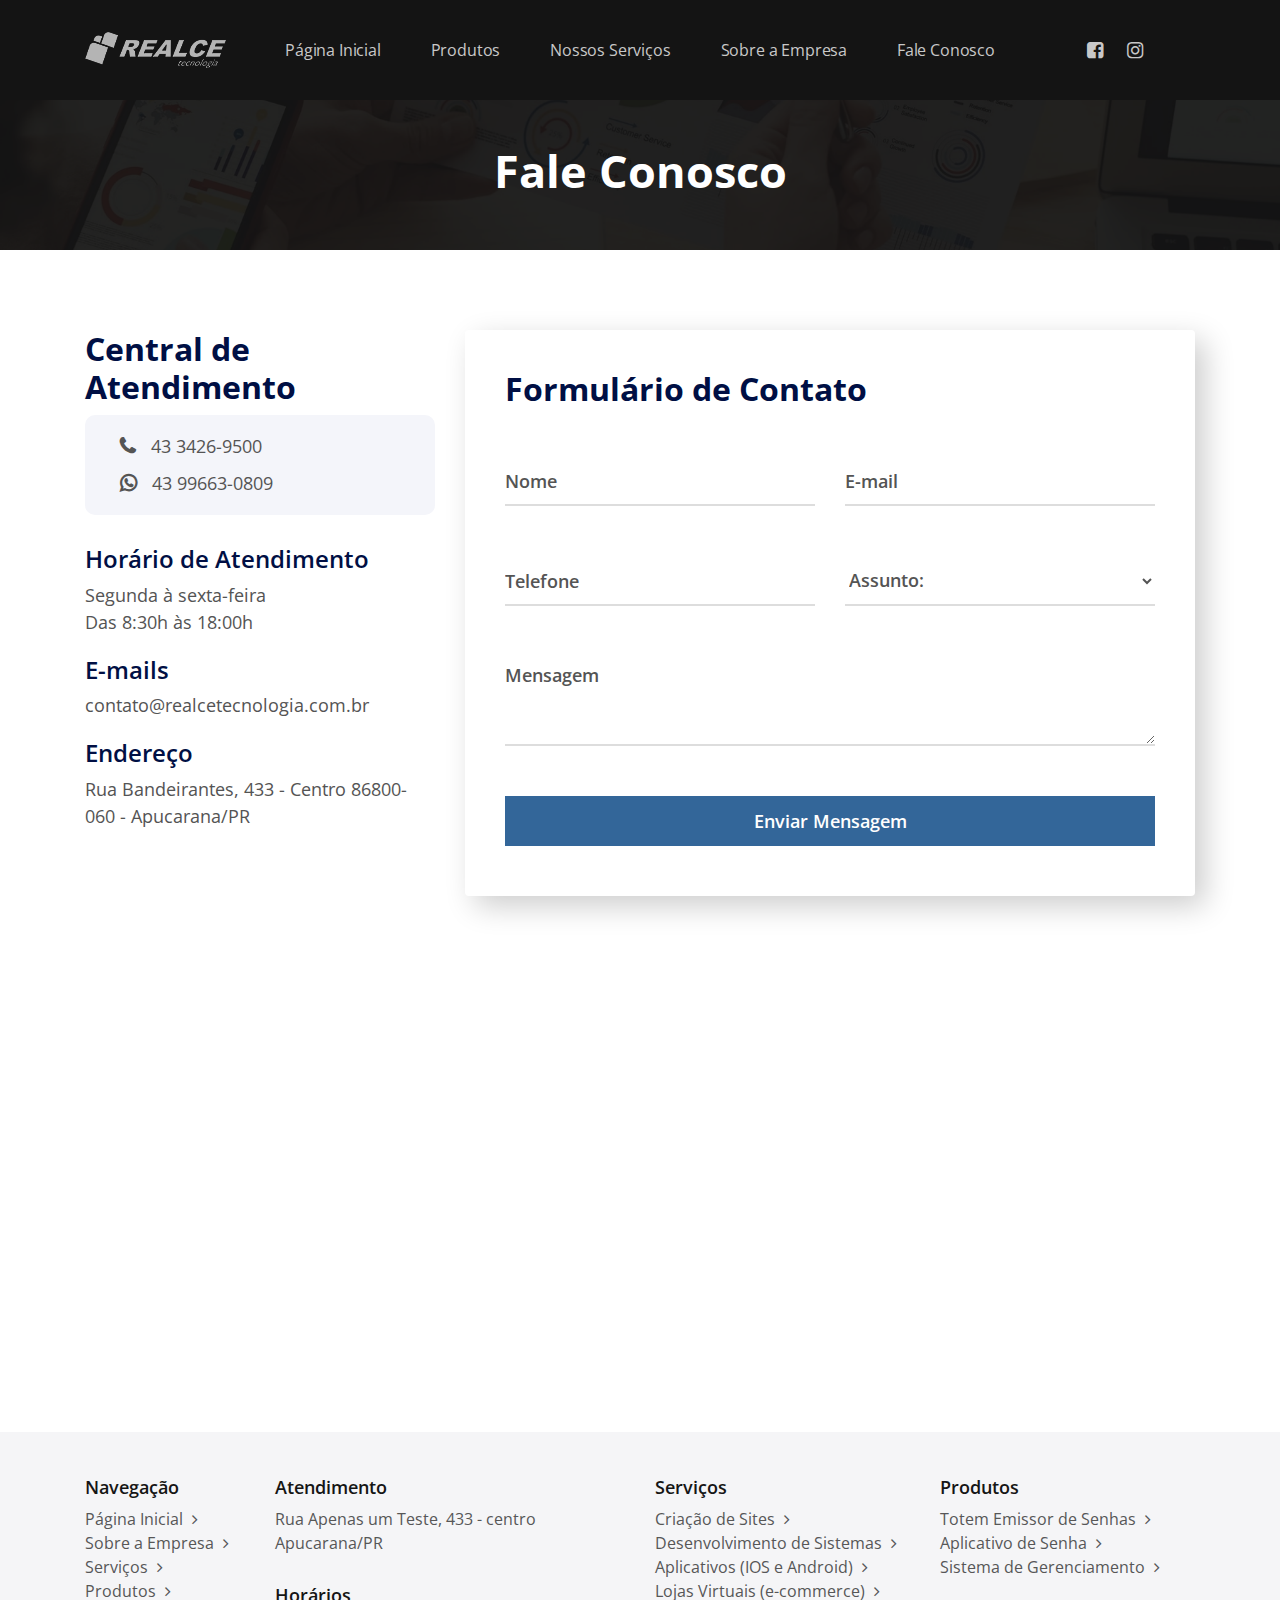
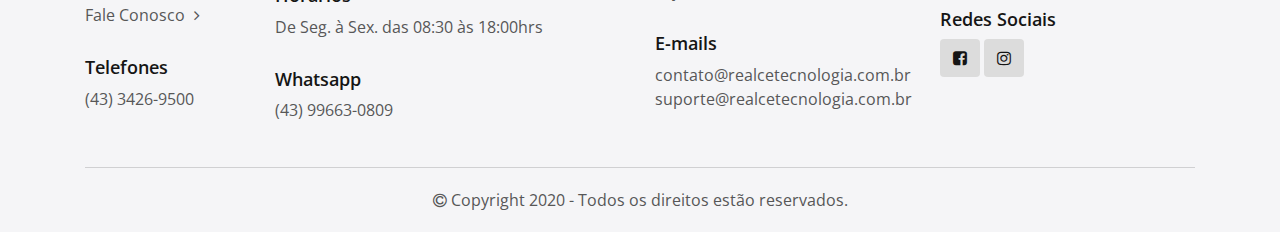
==== contato.html @ 1e282e2a "commit padrão" ====
<!DOCTYPE html>
<html>
<head>
	<meta charset="UTF-8">
	<meta name="viewport" content="width=device-width, initial-scale=1.0">
	<title>Realce Tecnologia</title>

	<!-- links -->
	<link rel="stylesheet" href="css/bootstrap.min.css">
	<link rel="stylesheet" href="css/font-awesome.css">
	<link rel="stylesheet" href="css/estilo.css">
	<link rel="stylesheet" href="css/swiper.css">
	<link rel="stylesheet" href="css/animate.css">
	<link rel="stylesheet" href="css/estilo2.css">
	<link rel="stylesheet" href="css/style.css">

	<!-- font -->
	<link rel="preconnect" href="https://fonts.gstatic.com">
	<link rel="stylesheet" href="https://fonts.googleapis.com/css2?family=Open+Sans:wght@300;400;600;700;800&display=swap">
</head>
<body>

	<div class="nav">
		<div class="container">
			<div class="row">
				<div class="col-md-2">
					<div class="conteudo-nav">
						<a href="index.html">
							<img src="img/icon_logo.png" alt="">
						</a>
					</div>
				</div>
				<div class="col-md-8">
					<div class="conteudo-nav">
						<ul class="menu">
							<li><a href="index.html">Página Inicial</a></li>
							<li><a href="produto.html">Produtos</a></li>
							<li><a href="servico.html">Nossos Serviços</a></li>
							<li><a href="sobre.html">Sobre a Empresa</a></li>
							<li><a href="contato.html">Fale Conosco</a></li>
						</ul>
					</div>
				</div>
				<div class="col-md-2">
					<div class="conteudo-nav">
						<ul class="social">
							<li><a href="#" target="_blank"><i class="fa fa-facebook-square" aria-hidden="true"></i></a></li>
							<li><a href="#" target="_blank"><i class="fa fa-instagram" aria-hidden="true"></i></a></li>
						</ul>
					</div>
				</div>
			</div>
		</div>
	</div>

	<div class="nav-responsivo">
		<div class="container">
			<div class="row">
				<div class="col-6">
					<div class="conteudo-nav-responsivo">
						<a href="index.html">
							<img src="img/icon_logo.png" alt="">
						</a>
					</div>
				</div>
				<div class="col-6">
					<div class="conteudo-nav-responsivo">
						<div class="btn-nav">
							<span></span>
						</div>
					</div>
				</div>
				<div class="col-12">
					<ul>
						<li><a href="#">Página Inicial</a></li>
						<li><a href="#">Produtos</a></li>
						<li><a href="#">Nossos Serviços</a></li>
						<li><a href="#">Sobre a Empresa</a></li>
						<li><a href="#">Fale Conosco</a></li>
					</ul>
					<ul class="social">
						<li><a href="#" target="_blank"><i class="fa fa-facebook-square" aria-hidden="true"></i></a></li>
						<li><a href="#" target="_blank"><i class="fa fa-instagram" aria-hidden="true"></i></a></li>
					</ul>
				</div>
			</div>
		</div>
	</div>

	<div class="titulo-contato">
		<div class="container">
			<div class="row">
				<div class="col-12">
					<div class="content-titulo-contato">
						<h1>Fale Conosco</h1>
					</div>
				</div>
			</div>
		</div>
	</div>

	<div class="conteudo-form">
		<div class="container">
			<div class="row">
				<div class="col-md-4">
					<div class="content-form">
						<h3>Central de Atendimento</h3>
						<div class="telefone-form">
							<p><i class="fa fa-phone"></i> 43 3426-9500</p>
							<p><i class="fa fa-whatsapp"></i> 43 99663-0809</p>
						</div>
						<div class="form-padding">
							<h4>Horário de Atendimento</h4>
							<p>Segunda à sexta-feira</p>
							<p>Das 8:30h às 18:00h</p>
						</div>
						<div class="form-padding">
							<h4>E-mails</h4>
							<p>contato@realcetecnologia.com.br</p>
						</div>
						<div class="form-padding">
							<h4>Endereço</h4>
							<p>Rua Bandeirantes, 433 - Centro 86800-060 - Apucarana/PR</p>
						</div>
					</div>
				</div>

				<!-- <div class="col-md-1"></div> -->

				<div class="col-md-8">
					<div class="content-form" style="padding: 40px; box-shadow: 10px 10px 30px rgba(0,0,0,.2);border-radius: 4px;">
						<h3>Formulário de Contato</h3>
						<form method="get" action="formulario.php" id="formulario-contato">
							<div class="row">
								<div class="col-md-6">	
									<div class="content-input">	
										<input type="text" required name="nome" class="input-contato input-nome">
										<label placeholder="Nome" class="label-contato"></label>
									</div>
									<p class="erro1" style="display: none; color: red;">Preencha este campo!</p>
								</div>

								<div class="col-md-6">	
									<div class="content-input">	
										<input type="text" required name="email" class="input-contato input-email">
										<label placeholder="E-mail" class="label-contato"></label>
									</div>
									<p class="erro2" style="display: none; color: red;">Preencha este campo!</p>
								</div>

								<div class="col-md-6">	
									<div class="content-input">	
										<input type="text" required name="telefone" class="input-contato input-telefone mask-telefone">
										<label placeholder="Telefone" class="label-contato"></label>
									</div>
									<p class="erro3" style="display: none; color: red;">Preencha este campo!</p>
								</div>

								<div class="col-md-6">	
									<div class="content-input">	
										<select name="assunto" class="input-contato input-assunto">
											<option value="" selected>Assunto:</option>
											<option value="totem">Totem Style</option>
											<option value="aplicativo">Desenvolvimento de Sistema</option>
											<option value="aplicativo">Desenvolvimento de App</option>
											<option value="site">Desenvolvimento de Site</option>
											<option value="ecommerce">Desenvolvimento de Loja Virtual</option>
											<option value="outro">Outro</option>
										</select>
									</div>
									<p class="erro4" style="display: none; color: red;">Preencha este campo!</p>
								</div>

								<div class="col-md-12">	
									<div class="content-input" style="height: 120px;">	
										<textarea type="text" required name="mensagem" class="input-contato input-mensagem"></textarea>
										<label placeholder="Mensagem" class="label-contato"></label>
									</div>
									<p class="erro5" style="display: none; color: red">Preencha este campo!</p>
								</div>

								<div class="col-md-12">
									<div class="content-input">
										<input type="button" class="enviarMensagem" value="Enviar Mensagem">
									</div>
								</div>

								<div class="col-md-12">
									<div class="enviado">
										<p>Tudo ok!</p>
									</div>
								</div>
							</div>
						</form>
					</div>
				</div>
			</div>
		</div>
	</div>

	<iframe src="https://www.google.com/maps/embed?pb=!1m14!1m8!1m3!1d14629.318246297305!2d-51.4600267!3d-23.5566044!3m2!1i1024!2i768!4f13.1!3m3!1m2!1s0x0%3A0x755618518543e1dc!2sRealce%20Tecnologia!5e0!3m2!1spt-BR!2sbr!4v1575907172047!5m2!1spt-BR!2sbr" width="100%" height="450" frameborder="0" style="border:0;" allowfullscreen=""></iframe>


	<div class="footer">
		<div class="container">
			<div class="row">
				<div class="col-md-2">
					<div class="conteudo-footer">
						<h3>Navegação</h3>
						<a href="#">Página Inicial <span class="fa fa-angle-right"></span></a>
						<a href="#">Sobre a Empresa <span class="fa fa-angle-right"></span></a>
						<a href="#">Serviços <span class="fa fa-angle-right"></span></a>
						<a href="#">Produtos <span class="fa fa-angle-right"></span></a>
						<a href="#">Fale Conosco <span class="fa fa-angle-right"></span></a>
					</div>
					<div class="conteudo-footer">
						<h3>Telefones</h3>
						<p>(43) 3426-9500</p>
					</div>
				</div>
				<div class="col-md-4">
					<div class="conteudo-footer">
						<h3>Atendimento</h3>
						<p>Rua Apenas um Teste, 433 - centro<br>
						Apucarana/PR</p>
					</div>
					<div class="conteudo-footer">
						<h3>Horários</h3>
						<p>De Seg. à Sex. das 08:30 às 18:00hrs</p>
					</div>
					<div class="conteudo-footer">
						<h3>Whatsapp</h3>
						<p>(43) 99663-0809</p>
					</div>
				</div>
				<div class="col-md-3">
					<div class="conteudo-footer">
						<h3>Serviços</h3>
						<a href="#">Criação de Sites <span class="fa fa-angle-right"></span></a>
						<a href="#">Desenvolvimento de Sistemas <span class="fa fa-angle-right"></span></a>
						<a href="#">Aplicativos (IOS e Android) <span class="fa fa-angle-right"></span></a>
						<a href="#">Lojas Virtuais (e-commerce) <span class="fa fa-angle-right"></span></a>
					</div>
					<div class="conteudo-footer">
						<h3>E-mails</h3>
						<p>contato@realcetecnologia.com.br</p>
						<p>suporte@realcetecnologia.com.br</p>
					</div>
				</div>
				<div class="col-md-3">
					<div class="conteudo-footer">
						<h3>Produtos</h3>
						<a href="#">Totem Emissor de Senhas <span class="fa fa-angle-right"></span></a>
						<a href="#">Aplicativo de Senha <span class="fa fa-angle-right"></span></a>
						<a href="#">Sistema de Gerenciamento <span class="fa fa-angle-right"></span></a>
					</div>
					<div class="conteudo-footer social-footer">
						<h3>Redes Sociais</h3>
						<a href="#" target="_blank"><i class="fa fa-facebook-square"></i></a>
						<a href="#" target="_blank"><i class="fa fa-instagram"></i></a>
					</div>
				</div>
			</div>
		</div>
	</div>

	<footer>
		<div class="container">
			<div class="row">
				<div class="col-md-12">
					<div class="conteudo-footer">
						<p><i class="fa fa-copyright"></i> Copyright 2020 - Todos os direitos estão reservados.</p>
					</div>
				</div>
			</div>
		</div>
	</footer>

	<script src="js/jquery.js"></script>
	<script src="js/swiper.js"></script>
	<script src="js/wow.min.js"></script>
	<script src="js/meu.js"></script>
	<script src="js/jquery.mask.js"></script>
	<script>
		new WOW().init();

		var swiperSistema = new Swiper('.swiper-container-sistema', {
			slidesPerView: 4,
			spaceBetween: 30,
			breakpoints: {
				780: {
					slidesPerView: 2,
					spaceBetween: 30,
				},
				460: {
					slidesPerView: 1,
					spaceBetween: 30,
				}
			},
			autoplay: {
				delay: 5500,
        		disableOnInteraction: false,
			}
		});

		$('.btn-nav').click(function(){
			$(this).toggleClass('toggle');
			$('.nav-responsivo').toggleClass('nav-responsivo-ativo');
			$('.nav-responsivo ul').toggleClass('ul-ativo');
		});

		$(window).on('scroll', function(){
			if($(window).scrollTop()){
				$('.nav').addClass('nav-fixed');
				$('.nav-responsivo').addClass('nav-fixed-responsive');
			} else {
				$('.nav').removeClass('nav-fixed');
				$('.nav-responsivo').removeClass('nav-fixed-responsive');
			}
		});
		
		var SPMaskBehavior = function (val) {
		   return val.replace(/\D/g, '').length === 11 ? '(00) 00000-0000' : '(00) 0000-00009';
		},
		spOptions = {
		   onKeyPress: function(val, e, field, options) {
		      field.mask(SPMaskBehavior.apply({}, arguments), options);
		   }
		};

		$('.mask-telefone').mask(SPMaskBehavior, spOptions);


		function validacao() {
        var res = "";

        if ($(".input-nome").val()=="") {
            $(".input-nome").addClass('erro-formulario'); 
            $(".erro1").show();
            res += "por favor, preencha o campo nome \r\n";
        } else {
            $(".erro1").hide();
            $(".input-nome").removeClass('erro-formulario');  
        }

        if ($(".input-email").val()=="") {
            $(".input-email").addClass('erro-formulario');
            $(".erro2").show();
            res += "por favor, preencha o campo nome \r\n"; 
        } else {
            $(".erro2").hide();
            $(".input-email").removeClass('erro-formulario');
        }

        if ($(".input-telefone").val()=="") {
            $(".input-telefone").addClass('erro-formulario');
            $(".erro3").show();
            res += "por favor, preencha o campo nome \r\n"; 
        } else {
            $(".erro3").hide();
            $(".input-telefone").removeClass('erro-formulario');
        }

        if ($(".input-assunto").val()=="") {
            $(".input-assunto").addClass('erro-formulario');
            $(".erro4").show();
            res += "por favor, preencha o campo nome \r\n"; 
        } else {
            $(".erro4").hide();
            $(".input-assunto").removeClass('erro-formulario');
        }

        if ($(".input-mensagem").val()=="") {
            $(".input-mensagem").addClass('erro-formulario');
            $(".erro5").show();
            res += "por favor, preencha o campo nome \r\n"; 
        } else {
            $(".erro5").hide();
            $(".input-mensagem").removeClass('erro-formulario');
        }

        return res;
    };

    $('.enviarMensagem').click(function(){
        var validar = validacao();
        if (validar=="") {
            $.ajax({
                url: 'formulario.php',
                method: 'GET',
                data: {
                    nome: $(".input-nome").val(),
			        email: $(".input-email").val(),
			        telefone: $(".input-telefone").val(),
			        assunto: $(".input-assunto").find("option:selected").val(),
			       	mensagem: $(".input-mensagem").val()
                },
                success: function(data) {
                	$(".enviado").show();
                	$('#formulario-contato')[0].reset();
                	setTimeout(function(){
                		$(".enviado").hide();
                	}, 1500);
                },
                error: function(data) {
                    alert('falhou');
                }
            });
        } else {
            //alert(validar);       
        }
    });

	</script>
	
</body>
</html>
---- css/estilo.css ----
:root {
	--fonte: #151515;
	--fonte-fundo: #1e1e1e;
	--fonte-claro: #c8c8c8;
	--fonte-cinza: #989898;
	--fundo: #eee;
	--fundo-preto: #141414;
	--azul: #1059b4;
}

* { margin: 0px; padding: 0px; }
html, body {
	font-family: 'open sans', sans-serif;
	width: 100%;
	margin: 0px;
	padding: 0px;
	overflow-x: hidden;
}

/* nav */
.nav {
	position: relative;
	width: 100%;
	height: 100px;
	background-color: var(--fundo-preto);
}
.conteudo-nav {
	position: relative;
	width: 100%;
	height: 100%;
	display: flex;
	flex-direction: column;
	justify-content: center;
}
.conteudo-nav img {
	opacity: .8;
	transition: .3s;
}
.conteudo-nav img:hover {
	opacity: 1;
	transform: scale(.95);
}
.menu {
	margin: 0px -10px;
	text-align: center;
	list-style: none;
	height: 100px;
	display: flex;
	justify-content: space-between;
}
.menu li {
	display: inline-flex;
	height: 100%;
	flex-direction: column;
	padding: 0px 20px;
	justify-content: center;
}
.menu li a {
	letter-spacing: -.01em;
	white-space: nowrap;
	color: var(--fonte-claro);
	transition: .3s;
	text-decoration: none;
}
.menu li a:hover {
	color: white;
	font-weight: 500;
}
.social {
	margin: 0px;
	height: 90px;
	text-align: center;
}
.social li {
	height: 100%;
	display: inline-flex;
	flex-direction: column;
	justify-content: center;
	padding: 0px 10px;
}
.social li a {
	border-radius: 2px;
	color: var(--fonte-claro);
	transition: .3s;
	font-size: 19px;
	text-decoration: none;
}
.social li a:hover {
	color: white;
	transform: scale(.95);
}

/* banner */
.banner {
	position: relative;
	width: 100%;
	height: 650px;
	background-color: var(--fundo-preto);
}
.conteudo-banner {
	position: relative;
	width: 100%;
	height: 650px;
	display: flex;
	flex-direction: column;
	justify-content: center;
	z-index: 10;
}
.conteudo-banner h3 {
	font-size: 26px;
	color: var(--fonte-cinza);
	font-weight: 600;
}
.conteudo-banner h3 span {
	color: var(--azul);
}
.conteudo-banner h1 {
	font-size: 53px;
	color: var(--azul);
	font-weight: 700;
	line-height: 53px;
	margin-bottom: 26px;
}
.conteudo-banner h1 span {
	color: white;
}
.conteudo-banner p {
	font-size: 28px;
	color: white;
	font-weight: 600;
	line-height: 35px;
	margin-bottom: 30px;
}
.btn-padrao {
	width: 206px;
	height: 63px;
	border: 1px solid var(--azul);
	background-color: transparent;
	background: linear-gradient(#1059b4, #1059b4) left no-repeat, transparent;
	background-size: 0% 100%;
	outline: none;
	color: white;
	border-radius: 3px;
	font-weight: 500;
	font-size: 18px;
	transition: .3s;
}
.btn-padrao:hover {
	background-size: 100% 100%;
}
.btn-padrao span {
	padding-left: 25px;
	transition: .4s;
}
.btn-padrao:hover span {
	transform: translateX(10px);
}
.banner img {
	position: absolute;
	width: 570px;
	bottom: 0px;
	z-index: 10;
}
.banner-texto-fundo {
	position: absolute;
	bottom: 20px;
	left: 40px;
	opacity: .6;
}
.banner-texto-fundo h1 {
	font-size: 125px;
	font-weight: 700;
	color: var(--fonte-fundo);
	z-index: 1;
}

/* aplicativo */
.aplicativo {
	position: relative;
	width: 100%;
	padding-top: 45px;
	padding-bottom: 0px;
	background-color: white;
}
.conteudo-titulo-aplicativo h1 {
	font-size: 26px;
	font-weight: 700;
	color: var(--fonte);
	text-align: center;
	padding-bottom: 40px;
}
.conteudo-titulo-aplicativo h1 span {
	color: var(--azul);
	font-size: 45px;
}
.conteudo-bloco-aplicativo {
	margin-top: 30px;
}
.bloco-aplicativo {
	border-radius: 8px;
	width: 325px;
	padding: 25px 20px;
	-webkit-box-shadow: 0px 0px 34px 0px rgba(0,0,0,0.2);
	-moz-box-shadow: 0px 0px 34px 0px rgba(0,0,0,0.2);
	box-shadow: 0px 0px 34px 0px rgba(0,0,0,0.2);
	display: flex;
	height: 100%;
	margin: 0px auto;
	margin-bottom: 40px;
	transition: .3s;
}
.bloco-aplicativo:last-child {
	margin-bottom: 0px;
}
.bloco-aplicativo-icone {
	position: relative;
	width: 67px;
	height: 67px;
	background-color: var(--azul);
	border-radius: 50%;
	z-index: 10;
	display: flex;
	flex-direction: column;
	justify-content: center;
}
.bloco-aplicativo-icone::before {
	position: absolute;
	content: '';
	background-color: var(--azul);
	width: 83px;
	height: 83px;
	z-index: -1;
	border-radius: 50%;
	opacity: .3;
	margin: 0px auto;
	left: 50%;
    top: 50%;
    transform: translate(-50%, -50%);
}
.bloco-aplicativo:hover .bloco-aplicativo-icone:before {
	animation: abrindo 2.3s infinite;
}
.bloco-aplicativo:hover {
	-webkit-box-shadow: 0px 0px 34px 0px rgba(0,0,0,0.25);
	-moz-box-shadow: 0px 0px 34px 0px rgba(0,0,0,0.25);
	box-shadow: 0px 0px 34px 0px rgba(0,0,0,0.25);
	cursor: auto;
}
.bloco-aplicativo-icone img {
	width: 32px;
	text-align: center;
	align-items: center;
	margin: 0px auto;
}
.bloco-aplicativo-texto {
	width: 70%;
	margin-left: auto;
	height: 67px;
	display: flex;
	flex-direction: column;
	justify-content: center;
}
.bloco-aplicativo p {
	font-size: 20px;
	font-weight: 700;
	color: var(--fonte);
	margin: 0px;
}
.conteudo-background-aplicativo {
	position: relative;
	width: 100%;
	height: 500px;
	background-image: url('../img/img_smartphone.png');
	background-size: contain;
	background-repeat: no-repeat;
	background-position: center;
}

/* sistema */
.sistema {
	position: relative;
	width: 100%;
	padding: 45px 0px;
	background-image: url('../img/img_fundo_sistema.png');
	background-size: cover;
	background-position: 50% 50%;
}
.conteudo-titulo-sistema {
	position: relative;
	width: 100%;
	text-align: center;
	padding-bottom: 40px;
}
.conteudo-titulo-sistema h1 {
	font-size: 29px;
	font-weight: 700;
	color: var(--azul);
	text-align: center;
	margin-bottom: 35px;
}
.conteudo-titulo-sistema h1 span {
	font-size: 45px;
	color: white;
	font-weight: 700;
}
.swiper-container-sistema {
	position: relative;
	width: 100%;
	height: 100%;
	overflow: hidden;
}
.bloco-sistema:hover .bloco-sistema-icone:before {
	animation: abrindo 2.3s infinite;
}
.bloco-sistema:hover {
	cursor: auto;
}
.bloco-sistema {
	position: relative;
	width: 100%;
	background-color: white;
	padding: 20px 20px;
	border-radius: 5px;
}
.bloco-sistema-icone {
	position: relative;
	width: 67px;
	height: 67px;
	background-color: var(--azul);
	border-radius: 50%;
	z-index: 10;
	margin: 0px auto;
	text-align: center;
	display: flex;
	flex-direction: column;
	justify-content: center;
}
.bloco-sistema-icone::before {
	position: absolute;
	content: '';
	background-color: var(--azul);
	width: 83px;
	height: 83px;
	z-index: -1;
	border-radius: 50%;
	opacity: .3;
	margin: 0px auto;
	left: 50%;
    top: 50%;
    transform: translate(-50%, -50%);
}
.bloco-sistema-icone i {
	font-size: 23px;
	color: white;
}
.bloco-sistema-icone img {
	text-align: center;
	align-items: center;
	margin: 0px auto;
	width: 32px;
}
.bloco-sistema-texto {
	text-align: center;
	padding-top: 20px;
}
.bloco-sistema-texto h1 {
	font-size: 20px;
	color: var(--fonte);
	font-weight: 700;
}
.bloco-sistema-texto p {
	font-size: 15px;
	font-weight: 500;
	margin: 0px;
}

/* solucao */
.solucao {
	position: relative;
	width: 100%;
	padding-top: 45px;
	padding-bottom: 15px;
}
.bloco-solucao {
	width: 100%;
	height: 400px;
	border-radius: 8px;
	background-color: var(--fundo);
	margin-bottom: 30px;
	padding-top: 40px;
	overflow: hidden;
}
.bloco-solucao-texto {
	position: relative;
	width: 100%;
	text-align: center;
	padding: 0px 40px;
	margin-bottom: 20px;
	z-index: 10;
}
.bloco-solucao-texto h1 {
	font-size: 28px;
	font-weight: 700;
	color: var(--fonte);
}
.bloco-solucao-texto p {
	font-size: 20px;
	font-weight: 500;
}
.bloco-solucao-texto a {
	font-size: 22px;
	font-weight: 500;
	transition: .3s;
}
.bloco-solucao-texto span {
	color: #007bff;
	padding-left: 5px;
	font-size: 18px;
	transition: .3s;
}
.bloco-solucao:hover span {
	transform: translateX(10px);
}
.bloco-solucao a:hover {
	color: var(--azul);
}
.bloco-solucao-background {
	position: relative;
	width: 100%;
	height: 250px;
	display: flex;
	flex-direction: column;
	justify-content: flex-end;
	background-size: 70%;
	background-repeat: no-repeat;
	background-position: center top;
	z-index: 1;
}
.bloco-solucao-dark {
	background-color: #012d37;
}
.bloco-solucao-dark h1, .bloco-solucao-dark p {
	color: white;
}

/* footer */
.footer {
	position: relative;
	width: 100%;
	background-color: #f5f5f7;
	padding-top: 45px;
	padding-bottom: 15px;
}
.conteudo-footer {
	position: relative;
	width: 100%;
	display: block;
	margin-bottom: 30px;
}
.conteudo-footer h3 {
	font-weight: 600;
	color: var(--fonte);
	font-size: 18px;
}
.conteudo-footer p, .conteudo-footer a {
	margin: 0px;
	display: block;
	color: #575757;
	font-size: 16px;
	transition: .3s;
}
.conteudo-footer a span {
	padding-left: 5px;
	transition: .3s;
}
.conteudo-footer a:hover span {
	transform: translateX(10px);
}
.social-footer a {
	padding: 7px 13px;
	border-radius: 4px;
	background-color: #dcdcdc;
	display: inline-block;
	color: var(--fonte);
}
.social-footer a:hover {
	background-color: var(--azul);
	color: white;
}
footer {
	position: relative;
	width: 100%;
	background-color: #f5f5f7;
	height: 100%;
}
footer .conteudo-footer {
	border-top: 1px solid rgba(0,0,0,.15);
	display: flex;
	flex-direction: column;
	justify-content: center;
	height: 100%;
	text-align: center;
	margin: 0px;
	padding: 20px 0px;
}

/* nav responsivo */
.nav-responsivo {
	position: relative;
	width: 100%;
	height: 53px;
	background-color: rgb(51, 51, 51);
	display: none;
}
.nav-fixed {
	position: fixed;
	width: 100%;
	height: 70px;
	z-index: 20;
	background-color: rgba(0,0,0,.80);
	transition: .3s;
	-webkit-backdrop-filter: blur(10px);
   	backdrop-filter: blur(10px);
   	transition: .3s;
}
.nav-fixed-responsive {
	position: fixed;
	width: 100%;
	z-index: 20;
	background-color: rgba(0,0,0,.80);
	transition: .3s;
	-webkit-backdrop-filter: blur(10px);
   	backdrop-filter: blur(10px);
   	transition: .3s;
}
.nav-fixed ul {
	height: 70px;
}
.nav-responsivo-ativo {
	width: 100%;
	height: auto;
	animation: height .3s;
}
.conteudo-nav-responsivo {
	position: relative;
	width: 100%;
	height: 53px;
	display: flex;
	flex-direction: column;
	justify-content: center;
}
.nav-responsivo img {
	width: 80%;
	opacity: .8;
	transition: .3s;
}
.nav-responsivo img:hover {
	opacity: 1;
}
.nav-responsivo ul {
	margin: 0px;
	padding-top: 20px;
	text-align: center;
	display: none;
	list-style: none;
}
.ul-ativo {
	display: block !important;
	animation: aparecendo 1s;
}
.nav-responsivo ul li {
	padding: 20px 0px;
	border-bottom: 1px solid rgba(255,255,255,.1);
}
.nav-responsivo ul li a {
	font-size: 17px;
	color: white;
	transition: .3s;
	text-decoration: none;
}
.nav-responsivo ul li a:hover {
	opacity: .5;
}
.nav-responsivo .social {
	height: auto;
	padding: 0px;
}
.nav-responsivo .social li {
	border: none;
}
.nav-responsivo .social li a {
	border: 1px solid rgba(255,255,255,.3);
	padding: 5px 10px;
}
.btn-nav {
	position: relative;
	width: 100%;
	height: 60px;
	display: flex;
	flex-direction: column;
	justify-content: center;
}
.btn-nav span {
	position: relative;
	width: 22px;
	height: 1px;
	margin-left: auto;
	background-color: rgba(255,255,255,.8);
}
.btn-nav span::after {
	content: '';
	position: absolute;
	top: 7px;
	width: 22px;
	height: 1px;
	margin-left: auto;
	background-color: rgba(255,255,255,.8);
	transition: transform .3s;
}
.btn-nav span::before {
	content: '';
	position: absolute;
	top: -7px;
	width: 22px;
	height: 1px;
	margin-left: auto;
	background-color: rgba(255,255,255,.8);
	transition: transform .3s;
}
.btn-nav.toggle span {
	background-color: transparent;
}
.btn-nav.toggle span::after {
	top: 0px;
	transform: rotate(45deg);
	background-color: rgba(255,255,255,1);
}
.btn-nav.toggle span::before {
	top: 0px;
	transform: rotate(-45deg);
	background-color: rgba(255,255,255,1);
}

@media screen and (max-width: 780px) {

	.nav {
		display: none;
	}
	.nav-responsivo {
		display: block;
	}

	/* banner */
	.banner, .conteudo-banner {
		height: auto;
	}
	.conteudo-banner {
		padding: 40px 0px;
	}
	.banner img {
		position: relative;
		width: 100%;
		opacity: .8;
	}
	.conteudo-banner h3 {
		color: var(--azul);
		font-size: 25px;
	}
	.conteudo-banner h1 {
		font-size: 29px;
		margin-bottom: 10px;
		line-height: 29px;
		color: white;
	}
	.conteudo-banner p {
		font-size: 19px;
		line-height: 26px;
		color: var(--fonte-cinza);
	}
	.banner-texto-fundo {
		left: 0px;
		opacity: 1;
		bottom: 0px;
	}
	.banner-texto-fundo h1 {
		font-size: 60px;
		color: #292929;
	}

	/* smartphone */
	.aplicativo {
		padding-bottom: 40px;
	}
	.conteudo-bloco-aplicativo {
		flex-wrap: wrap;
		display: flex;
		flex-direction: row;
		padding-bottom: 0px;
		margin-top: 0px;
	}
	.bloco-aplicativo {
		width: 100%;
		transform: translateX(0px) !important;
		margin: 0px auto;
		padding: 25px 20px;
		margin-bottom: 10px;
		margin-left: 0px !important;
		margin-right: 0px !important;
	}
	.bloco-aplicativo:last-child {
		margin-bottom: 0px;
	}
	.bloco-aplicativo-texto {
		height: auto;
	}
	.conteudo-background-aplicativo {
		background-position: center;
	}
	.bloco-aplicativo p {
		font-size: 17px;
	}
	.bloco-aplicativo-icone {
		width: 52px;
		height: 52px;
	}
	.bloco-aplicativo-icone::before {
		width: 65px;
		height: 65px;
	}
	.bloco-aplicativo-icone img {
		width: 25px;
	}
	.conteudo-titulo-aplicativo {
		padding-bottom: 20px;
	}
	.conteudo-titulo-aplicativo h1 {
		padding-bottom: 0px;
	}
	.conteudo-titulo-aplicativo h1 span {
		font-size: 33px;
	}


	/* sistema */
	.conteudo-titulo-sistema h1 span {
		font-size: 29px;
	}


	/* solucoes */
	.bloco-solucao {
		height: auto;
	}
	.bloco-solucao-texto {
		padding: 0px 20px;
	}
	.bloco-solucao-texto h1 {
		font-size: 24px;
	}
	.bloco-solucao-texto p {
		font-size: 18px;
	}
	.bloco-solucao-texto a {
		font-size: 20px;
	}
	.bloco-solucao-background {
		height: 120px;
		margin-top: 0px !important;
		background-position: top center;
	}
}

@keyframes height {
	0% {
		height: 53px;
	}
	100% {
		height: 459px;
	}
}
@keyframes aparecendo {
	0%{
		opacity: 0;
		transform: translateY(-50px);
	}
	100% {
		opacity: 1;
		transform: translateY(0px);
	}
}
@keyframes abrindo {
	0% {
		box-shadow: 0px 0px 0px 0px #b7cde8;
	}
	25% {
		box-shadow: 0px 0px 0px 5px #b7cde8;
	}
	50% {
		box-shadow: 0px 0px 0px 0px #b7cde8;
	}
	75% {
		box-shadow: 0px 0px 0px 5px #b7cde8;
	}
	100% {
		box-shadow: 0px 0px 0px 0px #b7cde8;
	}
}
---- css/estilo2.css ----
:root {
	--preto-principal: #131313;
	--preto-medio: #141414;
	--preto-claro: #1e1e1e;
	--cor-branco: #e0e1e1;

	--azul-escuro: #000f44;
	--azul-claro: #0050fe;
	--azul-fonte: #323232;
	--azul-fonte-antigo: #929bbd;

	--cor-azul-marinho: #336699;
	--cor-hover-azul-marinho: #0d61b5
}

/* Configurações Globais */
* { margin: 0px; padding: 0px; }
html, body { overflow-x: hidden;  }
/*body { background: var(--preto-principal) !important; }*/

.contencao {
	margin: 0 auto;
    max-width: 1200px;
    padding: 0 22px;
    position: relative
}

/* header */
header {
	position: relative;
	background-color: #323232;
	width: 100%;
	height: 48px;
	min-height: 44px;
	z-index: 99;
	transition: .3s;
}
.active-header {
	position: fixed;
	top: 0;
	height: 50px;
	background-color: rgba(0,0,0,.8) !important;
	transition: .3s;
}
header .mobile {
	display: none;
}
header nav {
	position: fixed;
	top: 0px;
	height: 48px;
	text-align: center;
	display: block;
	width: 100%;
}
header nav ul {
	width: auto;
	justify-content: space-between;
	display: flex;
	margin: 0 -10px;
	height: 44px;
}
header nav ul li {
	list-style: none;
	position: relative;
	height: 44px;
	display: flex;
	flex-direction: column;
	justify-content: center;
}
header nav ul li a {
	font-size: 14px;
	line-height: 3.14286;
	font-family: 'SF UI Text Light';
	font-style: normal;
	font-weight: normal;
	color: rgba(255,255,255,1);
	display: inline-block;
	letter-spacing: -.01em;
	height: 44px;
	text-decoration: none;
	position: relative;
	white-space: nowrap;
}
header nav ul li a:hover {
	text-decoration: none;
	color: rgba(255,255,255,.8);
	transition: .3s;
}
header nav ul .li-active {
	border: 1px solid rgba(255,255,255,.2);
	margin-top: 2px;
    padding: 0px 20px;
    border-radius: 3px;
}
header nav ul .li-active:hover {
	border: 1px solid rgba(255,255,255,.5);
	transition: .3s;
}
header nav ul .li-active:hover a {
	text-decoration: none;
	color: rgba(255,255,255,1);
	transition: .3s;
}
/* header img */
header nav img {
	width: 110px;
}
header nav img:hover {
	opacity: .8;
	transition: .3s;
}


/* lading */
.lading {
	position: relative;
	width: 100%;
	height: 100vh;
	/*background-color: #0F0F0F;*/
	background-image: url('../img/novo-fundo2.jpg');
	background-position: top center;
	background-size: cover;
	background-repeat: no-repeat;
	z-index: 10;
}
.lading img {
	border: 1px solid red;
	height: 100vh;
	width: 100%;
	object-fit: cover;
}
.lading .img-fundo1 {
	position: absolute;
	width: 100%;
	height: 100vh;
	/*background-image: url('../img/img_explosao.jpg');*/
	/*background-position: top;*/
	background-color: rgba(255,255,255,.7);
	z-index: 1;
	display: block;
}
.lading .img-explosao {
	width: 100%;
	margin: 0px auto;
	height: 100vh;
	/*background-image: url('../img/img_explosao.jpg');*/
	/*background-image: url('../img/novo-fundo.jpg');*/
	background-color: rgba(255,255,255,.2);
	background-position: top center;
	background-size: cover;
	/*transform: scale(1.2)!important;*/
	object-fit: cover;
}
.lading .img-fundo2 {
	position: absolute;
	width: 450px;
	height: 100vh;
	left: 50%;
	transform: translate(-50%);
	background-image: url('../img/img_totem_novo.png');
	background-size: contain;
	background-position: bottom;
	background-repeat: no-repeat;
	z-index: 5;
	display: block;
}
.lading .content-lading {
	position: relative;
	z-index: 20;
	text-align: center;
	height: 100vh;
	display: flex;
	flex-direction: column;
	justify-content: center;
	/*margin-top: 120px;*/
	flex-direction: column;
	justify-content: center;
}
.lading .content-lading h1 {
	color: white;
	font-size: 54px;
	font-family: 'SF UI Text Bold';
	font-style: normal;
	font-weight: normal;
}
.lading .content-lading p {
	color: white;
	font-size: 26px;
	font-family: 'SF UI Text Medium';
	font-style: normal;
	font-weight: normal;
}
.lading .content-lading .btn-lading {
	border: 2px solid #6c6c6c;
	width: 220px;
	height: 75px;
	border-radius: 5px;
	margin: 0px auto;
	display: flex;
	flex-direction: column;
	justify-content: center;
	font-size: 20px;
	font-family: 'SF UI Text Medium';
	font-style: normal;
	font-weight: normal; 
}
.lading .content-lading .btn-lading a {
	color:white;
}
.lading .content-lading .btn-lading:hover {
	transition: .3s;
	opacity: .8;
}
.lading .content-lading .btn-lading:hover a {
	color: rgba(255,255,255,.7);
	text-decoration: none;
}

/* itens page */
.item-page {
	background-color: var(--preto-principal);
	width: 100%;
	height: auto;
	padding-top: 80px;
	position: relative;
}
.item-page .contencao-item-page {
	width: 90%;
	margin: 0px auto;
	position: relative;
}
.item-page .content-item-page {
	width: 100%;
	height: 520px;
	display: flex;
	flex-direction: column;
	justify-content: center;
	border-radius: 8px;
	overflow: hidden;
	position: relative;
}
.item-page .content-item-page:hover .img-content-item-page {
	opacity: .3;
	transition: .3s;
}
.item-page .content-item-page .img-content-item-page {
	width: 100%;
	height: 100%;
	position: absolute;
	right: 0px;
	top: 0px;
	background-size: cover;
	background-position: top;
	z-index: 1;
	opacity: .2;
}
.item-page .content-item-page h1 {
	position: relative;
	z-index: 10;
	font-size: 40px;
	color: var(--preto-medio);
	font-family: 'SF UI Text Bold';
	font-style: normal;
	font-weight: normal;
	padding-left: 20px;
	/*width: 350px;*/
}
.item-page .content-item-page p {
	position: relative;
	z-index: 10;
	font-size: 28px;
	color: var(--preto-medio);
	font-family: 'SF UI Text Regular';
	font-style: normal;
	font-weight: normal;
	padding-left: 20px;
	font-weight: bold;
	font-style: italic;
	text-align: justify;
	width: 95%;
}
.item-page .content-item-page .btn-item-page {
	position: relative;
	z-index: 10;
	border: 1px solid var(--preto-medio);
	width: 190px;
	height: 65px;
	margin-left: 20px;
	display: flex;
	flex-direction: column;
	justify-content: center;
	text-align: center;
	border-radius: 5px;
}
.item-page .content-item-page .btn-item-page a {
	color: var(--preto-medio);
	font-size: 18px;
	font-family: 'SF UI Text Semibold';
	font-style: normal;
	font-weight: normal;
}

/* mensagem */
.mensagem {
	position: relative;
	width: 100%;
	height: 780px;
	background-image: url('../img/img_lading2.jpg');
	display: flex;
	flex-direction: column;
	justify-content: center;
	background-position: right;
	background-size: cover;
}
.mensagem .content-mensagem h1 {
	color: white;
	font-size: 54px;
	font-family: 'SF UI Text Bold';
	font-style: normal;
	font-weight: normal;
}
.mensagem .content-mensagem p {
	color: white;
	font-size: 26px;
	font-family: 'SF UI Text Medium';
	font-style: normal;
	font-weight: normal;
}
.mensagem .content-mensagem .btn-mensagem {
	border: 2px solid #6c6c6c;
	width: 220px;
	height: 75px;
	border-radius: 5px;
	display: flex;
	flex-direction: column;
	justify-content: center;
	font-size: 20px;
	font-family: 'SF UI Text Medium';
	font-style: normal;
	font-weight: normal; 
	text-align: center;
}
.mensagem .content-mensagem .btn-mensagem a {
	color: white;
}
.mensagem .content-mensagem .btn-mensagem:hover {
	transition: .3s;
	opacity: .8;
}
.mensagem .content-mensagem .btn-mensagem:hover a {
	transition: .3s;
	opacity: .8;
	text-decoration: none;
}

/* contador */
.contador {
	width: 100%;
	background-color: var(--preto-medio);
	height: 200px;
}
.content-contador {
	display: flex;
	flex-direction: column;
	justify-content: center;
	height: 200px;
	text-align: center;
}
.content-contador h1 img {
	width: 30px;
}
.content-contador h1 span {
	color: white;
	font-size: 30px;
	font-family: 'SF UI Text Bold';
	font-style: normal;
	font-weight: normal;
}
.content-contador p {
	color: #3e3e3e;
	font-size: 22px;
	font-family: 'SF UI Text Semibold';
	font-style: normal;
	font-weight: normal;
}



/* Medias */
@media screen and (max-width: 1400px) {
	/*lading*/
	.lading .img-fundo2 {
		width: 350px;
	}
	.lading .content-lading {
		/*margin-top: 150px;*/
		height: 100vh;
		display: flex;
		flex-direction: column;
		justify-content: center;
	}
	.lading .content-lading h1 {
		font-size: 45px;
	}
	.lading .content-lading p {
		font-size: 24px;
	}

	/*mensagem*/
	.mensagem .content-mensagem h1 {
		font-size: 45px;
	}
	.mensagem .content-mensagem p {
		font-size: 24px;
	}

	/*item page*/
	.item-page .content-item-page {
		height: 400px;
	}
	.item-page .content-item-page h1 {
		font-size: 32px;
	}
	.item-page .content-item-page p {
		width: 95%;
	}
}

@media screen and (max-width: 1000px) {
	/*header*/
	header nav {
		display: none;
	}
	header .mobile {
		display: flex;
	}
	header .mobile .content-mobile {
		width: 100%;
		height: 48px;
		display: flex;
		flex-direction: column;
		justify-content: center;
	}
	header .mobile .content-mobile img {
		width: 90px;
		margin-left: 3px;
	}

	/*footer*/
	footer {
		height: auto;
	}
	footer .content-fim-footer, footer p {
		padding-top: 0px;
	}
	footer .content-footer ul li {
		padding-right: 10px;
    	display: inline-flex;
	}

	/*contador*/
	.contador {
		height: auto;
	}
	.content-contador {
		height: 250px;
		text-align: center;
	}

	/*mensagem*/
	.mensagem {
		background-position: 85%;
	}
	.mensagem .content-mensagem h1 {
		font-size: 45px;
	}
	.mensagem .content-mensagem p {
		font-size: 18px;
	}
	
	/*item page*/
	.item-page {
		padding: 15px 0;
	}
	.item-page .contencao-item-page {
		width: 95%;
	}
	.item-page .content-item-page {
		/*height: 300px;*/
		margin: 10px 0;
	}
	.item-page .content-item-page {
		width: 100%;
	}
	.item-page .content-item-page .img-content-item-page {
		width: 100%;
		/*height: 300px;*/
		opacity: .3;
	}

	/*lading*/
	.lading .img-fundo2 {
		width: 300px;
	}
	.lading .img-fundo1 {
		background-size: cover;
	}
	.lading .content-lading {
		height: 100vh;
	}
	.lading .content-lading h1 {
		font-size: 35px;
	}
	.lading .content-lading p {
		font-size: 18px;
	}

	/*btn*/
	.sidebarBtn {
		position: absolute;
	    right: 0;
	    width: 45px;
	    box-sizing: border-box;
	    cursor: pointer;
	    border: none;
	    outline: none;
	    z-index: 999;
	}
	.sidebarBtn span {
	    display: block;
	    width: 23px;
	    height: 1px;
	    background: rgba(255,255,255,.8);
	    position: absolute;
	    transition: .3s;
	    outline: none;
	    border: none;
	}
	.sidebarBtn span:before {
	    content: '';
	    position: absolute;
	    top: -7px;
	    width: 100%;
	    height: 1px;
	    background: rgba(255,255,255,.8);
	    transition: .3s;
	    border: none;
	}
	.sidebarBtn span:after {
	    content: '';
	    position: absolute;
	    top: 7px;
	    width: 100%;
	    height: 1px;
	    background: rgba(255,255,255,.8);
	    transition: .3s;
	    border: none;
	}
	.sidebarBtn.toggle span {
	    background: transparent;
	    outline: none;
	    border: none;
	    position: fixed;
	    color: #fff;
	}
	.sidebarBtn.toggle span:before {
	    top: 0;
	    transform: rotate(45deg);
	    background: rgba(255,255,255,.8);
	}
	.sidebarBtn.toggle span:after {
	    top: 0;
	    transform: rotate(-45deg);
	    background: rgba(255,255,255,.8);
	}
	
	.mobile {
		z-index: 10;
	}
	.mobile-active {
		background-color: rgba(0,0,0,.8);
	}
	.menu-mobile {
		background-color: rgba(0,0,0,.8);
		-webkit-backdrop-filter: blur(10px);
   		backdrop-filter: blur(10px);
		width: 100%;
		height: 100vh;
		flex-direction: column;
		justify-content: center;
		position: absolute;
		left: 0px;
		display: none;
		opacity: 0;
		z-index: -1;
	}
	.menu-mobile-active {
		display: block;
		opacity: 1;
		animation: menufundo 1s;
	}
	.menu-mobile li {
		list-style: none;
		width: 75%;
		margin: 0px auto;
		padding: 20px 0;
		text-align: left;
		border-bottom: 1px solid rgba(255,255,255, .1);
		animation: fadeli 1s;
	}
	.menu-mobile li:nth-child(1){
		padding-top: 60px;
	}
	.menu-mobile li a {
		color: rgba(255,255,255,.9);
		font-size: 18px;
	}
	.menu-mobile .li-active {
		border: 2px solid rgba(255,255,255,.4);
		border-radius: 8px;
		margin-top: 20px;
		text-align: center;
	}
	@keyframes menufundo {
		from {
			height: 0px;
		}
		to {
			height: 100vh;
		}
	}
	@keyframes fadeli {
		0% {
			transform: translate(0px, -200px);
			opacity: 0;
		}
		100% {
			transform: translate(0px, 0px);
			opacity: 1;
		}
	}

	.social-footer li {
		list-style: none;
		display: inline-block;
		padding: 0px !important;
		padding-right: 15px !important;
	}
}



/* Produto Page */
/* lading */
.lading-produto {
	position: relative;
	width: 100%;
	height: 100vh;
	background-image: url('../img/produto/bg_fundo_2.jpg');
	background-size: ;
	background-repeat: no-repeat;
	background-position: 50% 50%;
	overflow: hidden;
}
.content-lading-produto {
	width: 100%;
	height: 100vh;
	display: flex;
	flex-direction: column;
	justify-content: center;
}
.content-lading-produto img {
	position: absolute;
	right: -550px;
	/*bottom: -100px;*/
	width: 820px;
}
@media screen and (max-width: 1400px) {
	.content-lading-produto img {
		right: -300px;
	}
}
.content-lading-produto h1 {
	font-size: 54px;
	color: var(--azul-escuro);
	font-family: 'open sans', sans-serif;
	font-weight: 700;
}
.content-lading-produto h1 span {
	color: var(--cor-azul-marinho);
}
.btn-lading-produto {
	margin-top: 100px;
}
.btn-lading-produto a {
	/*background-color: var(--azul-claro);*/
	background-color: var(--cor-azul-marinho);
	padding: 25px 60px;
	border-radius: 5px;
	font-size: 20px;
	color: white;
	font-family: 'SF UI Text Semibold';
}
.btn-lading-produto a:hover {
	text-decoration: none;
	color: white;
	background-color: var(--cor-hover-azul-marinho);
	transition: .3s;
}

/* funcionalidades */
.funcionalidade {
	position: relative;
	width: 100%;
	background-image: url('../img/produto/bg_fundo2.jpg');
	background-position: 50% 50%;
	padding: 40px 0px;
}
.content-funcinalidade {
	position: relative;
	width: 100%;
	height: 100%;
	display: flex;
	flex-direction: column;
	justify-content: center;
}
.content-funcinalidade img {
	width: 100%;
}
.content-funcinalidade h1 {
	color: var(--azul-escuro);
	font-family: 'open sans';
	padding: 20px 0;
	text-align: center;
	font-weight: 700;
}
.content-funcinalidade .disabledh1 {
	text-align: center;
	color: #a5aabd;
	font-size: 35px;
	font-family: 'open sans';
}
.content-bloco {
	height: auto;
	display: flex;
	flex-direction: column;
	justify-content: center;
}
.content-bloco p {
	margin: 0px;
	font-size: 17px;
}
.content-bloco .bloco-title {
	color: var(--azul-escuro);
	font-weight: 700;
	font-size: 22px;
	margin-bottom: 10px;
	line-height: 26px;
}
.bloco01, .bloco02, .bloco03, .bloco04 {
	width: 400px;
	display: flex;
	flex-direction: column;
	justify-content: center;
	background-color: white;
	padding: 30px;
	margin: 20px auto;
	-webkit-box-shadow: 0px 0px 38px 4px rgba(231,234,250,0.75);
	-moz-box-shadow: 0px 0px 38px 4px rgba(231,234,250,0.75);
	box-shadow: 0px 0px 38px 4px rgba(231,234,250,0.75);
	color: #646874;
	font-size: 18px;
	font-family: 'open sans';
	border-radius: 3px;
}
.bloco02 {
	margin-left: 150px;
}
.bloco04 {
	margin-left: -150px;
}

/* barra */
.barra{
	position: absolute;
	width: 100%;
}
.barra img {
	width: 100%;
	height: 116px;
}

/* print */
.print {
	background-color: #f4f5fa;
	width: 100%;
	padding: 40px 0px;
}
.content-print {
	display: flex;
	flex-direction: column;
	justify-content: center;
	height: 100%;
	width: 100%;
}
.content-print img {
	width: 750px;
}
.content-print h3 {
	color: var(--cor-hover-azul-marinho);
	text-transform: uppercase;
	font-size: 18px;
	font-weight: 700;
}
.content-print h1 {
	font-family: 'open sans';
	color: var(--azul-escuro);
	margin-bottom: 20px;
	font-weight: 700;
	font-size: 32px;
}
.content-print p, .content-print ul li {
	color: var(--azul-fonte);
	font-size: 18px;
	line-height: 30px;
}
.content-print ul li {
	background-color: #f4f5fa;
	list-style: none;
	margin: 10px 0px;
	padding: 10px;
	border-radius: 5px;
	font-size: 16px;
	line-height: 24px;
	font-weight: 500;
}
.btn-print {
	margin-top: 40px;
}
.btn-print a {
	padding: 25px 60px;
	background-color: var(--cor-azul-marinho);
	border-radius: 5px;
	color: white;
	font-size: 18px;
	font-family: 'SF UI Text Medium';
	font-style: normal;
	font-weight: normal; 
}
.btn-print a:hover {
	color: white;
	text-decoration: none;
	background-color: var(--cor-hover-azul-marinho);
	transition: all .3s;
}

/* itens totem */
.itens-totem {
	position: relative;
	width: 100%;
	padding: 40px 0px;
	background-image: url('../img/produto/bg_fundo_itens.jpg');
	background-position: right;
	background-repeat: no-repeat;
	background-size: cover;
}
.itens-totem .bloco-sistema {
	flex-direction: column;
}
.content-itens {
	width: 100%;
	height: 100%;
	display: flex;
	flex-direction: column;
	justify-content: center;
}
.content-itens .icone-produto {
	position: relative;
}
.content-itens .bloco-sistema {
	height: auto;
}
.content-itens .icone-produto i {
	color: white;
	position: absolute;
	top: 45%;
	left: 60px;
	transform: translate(-50%);
	text-align: left;
	font-size: 20px;
}
.content-item-totem:not(.n) {
	margin-bottom: 150px;
}
.content-item-totem h1 {
	font-size: 24px;
	padding-top: 20px;
	color: var(--azul-escuro);
	font-family: 'open sans';
	font-weight: 600;
}
.content-item-totem p {
	color: var(--azul-fonte);
	font-size: 18px;
}
.content-item-title {
	padding: 0px 0;
	text-align: center;
	color: var(--azul-escuro);
	width: 100%;
	margin: 100px 0px;
}
.content-item-title h1 {
	font-weight: 700;
	font-size: 38px;
}

/* solicitar */
.solicitar {
	width: 100%;
	padding: 60px 0px;
	background-color: black;
	background-image: url('../img/img_fundo_sistema.png');
	background-size: cover;
	background-position: 50% 50%;
}
.content-solicitar {
	height: 100%;
	display: flex;
	flex-direction: column;
	justify-content: center;
}
.content-solicitar button {
	margin-left: auto;
}
.solicitar h1 {
	color: white;
	font-size: 32px;
	font-family: 'open sans';
	font-weight: 600;
}
.solicitar p {
	color: white;
	opacity: .8;
	font-family: 'open sans';
	font-size: 18px;
	margin: 0px;
}
.btn-solicitar {
	text-align: right;
}
.btn-solicitar a {
	padding: 25px 60px;
	background-color: var(--cor-azul-marinho);
	border-radius: 5px;
	color: white;
	font-size: 18px;
	font-family: 'SF UI Text Medium';
	font-style: normal;
	font-weight: normal; 
}
.btn-solicitar a:hover {
	background-color: var(--cor-hover-azul-marinho);
	transition: all .3s;
	color: white;
	text-decoration: none;
}

/* responsivo */
@media screen and (max-width: 800px) {
	.lading-produto img {
		display: none;
	}

	/*funcionalidade*/
	.funcionalidade {
		padding-top: 0px;
		padding-bottom: 0px;
	}
	.segundo {
		padding-bottom: 40px;
	}
	.funcionalidade, .content-funcinalidade {
		height: auto;
	}
	.content-funcinalidade h1 {
		font-size: 35px;
	}
	.bloco01, .bloco02, .bloco03, .bloco04 {
		width: 100%;
		margin: 20px auto;
	}

	/*print*/
	.print {
		height: auto;
		padding: 40px 0;
	}
	.content-print {
		height: auto;
		padding: 20px 0px;
	}
	.print img {
		width: 100% !important;
		margin-left: 0px !important;
	}

	/*barra*/
	.barra img {
		height: 50px;
	}

	/*itens totem*/
	.itens-totem {
		background-position: right bottom;
	}
	.content-item-title {
		padding: 20px 0;
	}
	.itens-totem, .content-itens {
		height: auto;
	}
	.content-item-totem {
		margin: 0px !important;
		padding: 20px 0;
	}

	/*solicitar*/
	.solicitar {
		height: auto;
		padding: 40px 0;
	}
	.btn-solicitar {
		text-align: left;
	}

	.content-item-title {
		margin: 0px;
	}
}


/* Servico Page */
.lading-servico {
	width: 100%;
	padding: 100px 0px;
	z-index: -10;
	background-color: #f4f5fa;
}
.content-lading-servico {
	position: relative;
	width: 100%;
	height: 100%;
	display: flex;
	flex-direction: column;
	justify-content: center;
	font-family: 'open sans';
}
.img-fundo {
	position: absolute;
	left: -150px;
	z-index: 1;
}
.img-fundo img {
	width: 500px;
	margin: 0px auto;
}
.img-item {
	z-index: 10;
}
.img-item img {
	width: 100%;
}
.content-lading-servico h1 {
	font-weight: 700;
	color: var(--azul-escuro);
	margin-bottom: 20px;
	font-size: 36px;
}
.content-lading-servico p, .content-lading-servico ul li {
	font-weight: 400;
	color: var(--azul-fonte);
	font-size: 17px;
}
.content-lading-servico ul li {
	padding: 15px;
	margin: 10px 0px;
	background-color: #f4f5fa;
	list-style: none;
	border-radius: 3px;
}
.content-lading-servico p span {
	color: var(--cor-azul-marinho);
	font-weight: 600;
}
.btn-lading-servico {
	margin-top: 50px;
}
.btn-lading-servico a {
	background-color: var(--cor-azul-marinho);
	color: white;
	padding: 20px 60px;
	border-radius: 4px;
	font-size: 18px;
	font-weight: 600;
}
.btn-lading-servico a:hover {
	background-color: var(--cor-hover-azul-marinho);
	text-decoration: none;
	color: white;
	transition: all .3s;
}

@media screen and (max-width: 1400px) {
	.barra img {
		height: 90px;
	}
}

@media screen and (max-width: 800px) {

	/*lading serviço*/
	.lading-servico{
		height: auto !important;
		padding: 60px 0px !important;
	}
	.content-lading-servico {
		height: auto !important;
	}

	.img-fundo {
		left: 0px;
	}
	.img-fundo img {
		width: 100%;
	}

	.item-responsive {
		height: 350px;
		display: flex;
		flex-direction: column;
		justify-content: center;
		/*border: 1px solid red;*/
	}

	.btn-lading-servico {
		margin-bottom: 50px;
	}
	.barra img {
		height: 50px;
	}
}

/* Sobre Page */
.lading-sobre {
	width: 100%;
	padding: 40px 0px;
	background-color: white; 
	font-family: 'open sans';
}
.content-lading-sobre {
	display: flex;
	flex-direction: column;
	justify-content: center;
	height: auto;
	width: 100%;
}
.lading-sobre h1 {
	font-size: 32px;
	font-weight: 600;
	color: var(--azul-escuro);
	text-align: center;
}
.lading-sobre p {
	font-size: 18px;
	font-weight: 400;
	color: var(--azul-fonte);
	text-align: center;
}
.lading-sobre ul li {
	font-size: 16px;
	font-weight: 400;
	color: var(--azul-escuro);
	text-align: center;
	text-align: left;
	padding: 10px 0;
	list-style: none;
}
.content-img-sobre {
	text-align: center;
	margin-bottom: 50px;
}
.content-img-sobre img {
	width: 200px;
}

.content-item-sobre {
	border-radius: 10px;

}
.content-item-sobre h1, .content-item-sobre p {
	text-align: left;
}
.content-item-sobre img {
	width: 100%;
	text-align: right;
}

@media screen and (max-width: 780px) {
	.content-item-sobre {
		padding: 0px !important;
	}
}


/* Page Contato */
.titulo-contato {
	height: 150px;
	width: 100%;
	text-align: center;
	/*background-color: #f4f5fa;*/
	background-color: #1F2025;
	font-size: 'open sans';
	background-image: url('../img/img_fundo_sistema.png');
	background-position: 50% 50%;
	background-repeat: no-repeat;
	background-size: cover;
}
.content-titulo-contato {
	height: 150px;
	display: flex;
	flex-direction: column;
	justify-content: center;
}
.titulo-contato h1 {
	/*color: var(--azul-escuro);*/
	color: white;
	font-weight: 700;
	font-size: 45px;
}
.titulo-contato hr {
	width: 350px;
	margin: 0px auto;
	background-color: var(--azul-escuro);
	opacity: .1;
}

.conteudo-form {
	padding: 80px 0;
	width: 100%;
}
.content-form {
}
.content-form h3 {
	color: var(--azul-escuro);
	font-size: 32px;
	font-weight: 700;
}
.telefone-form {
	background-color: #f4f5fa;
	height: 100px;
	display: flex;
	flex-direction: column;
	justify-content: center;
	border-radius: 10px;
	padding-left: 35px;
	margin-bottom: 20px;
}
.telefone-form i {
	padding-right: 10px;
	font-weight: 700;
	font-size: 20px;
}
.telefone-form p {
	color: #545454 !important;
	font-weight: 600;
	margin: 0px;
	padding: 5px 0;
	font-size: 20px;
}
.form-padding {
	padding: 10px 0;
}
.content-form h4 {
	color: var(--azul-escuro);
	font-weight: 600;
}
.content-form p {
	margin: 0px;
	font-size: 18px;
	font-weight: 400;
	color: #545454;
}

.content-input {
	height: 80px;
	position: relative;
	padding: 30px 0;
	overflow: hidden;
	margin: 10px 0;
}
.content-form input, .content-form textarea, .content-form select {
	position: relative;
	width: 100%;
	border: none;
	outline: none;
	height: 50px;
	border-bottom: 2px solid #ddd;
	background-color: transparent;
	font-size: 18px;
	font-weight: 600;
	color: #545454;
}
.content-form input[type="button"], .content-form input[type="submit"] {
	background-color: var(--cor-azul-marinho);
	border: 1px solid var(--cor-azul-marinho);
	color: white;
}
.content-form input[type="button"]:focus,
.content-form input[type="button"]:hover,
.content-form input[type="submit"]:focus,
.content-form input[type="submit"]:hover  {
	background-color: var(--cor-hover-azul-marinho);
	transition: .3s;
}
.content-form textarea {
	height: 90px;
}
.content-form label::after {
	content:'';
	border-bottom: 2px solid var(--cor-azul-marinho);
	height: 3px;	
	width: 100%;
	position: absolute;
	bottom:0px;	
	left: -100%;
	transition: .3s;
}
.content-form select:focus, .content-form select:selected {
	border-bottom: 2px solid blue !important;
}
.label-contato-active{
	border-bottom: 2px solid red;
	height: 3px;	
	width: 100%;
	position: absolute;
	bottom:0px;	
	left: -100%;
	transition: .3s;
	color: red;
}
.content-form input+label,.content-form textarea+label {
	margin-top: -38px;
	display: block;
	font-size: 18px;
	font-weight: 600;
}
.content-form textarea+label {
	margin-top: -90px;
}
.content-form input+label::before,.content-form textarea+label::before {
	content: attr(placeholder);
	color: #545454;
	display: inline-block;
	transition: .3s;
}
.content-form input:focus+label::before, .content-form input:valid+label::before,
.content-form textarea:focus+label::before, .content-form textarea:valid+label::before {
	color: var(--cor-azul-marinho);
	transform: translate(0,-38px);
	transition: .3s;
	font-size: 14px;
}

.content-form input:focus+label::after, .content-form input:valid+label::after, 
.content-form textarea:focus+label::after, .content-form textarea:valid+label::after {
	left: 0px !important;
}

.mensagem-erro {
	width: 100%;
	height: 50px;
	background-color: rgba(255,0,0,.7);
	border: 1px solid red;
	border-radius: 5px;
	text-align: center;
	display: none;
	transition: all .3s;
}
.mensagem-erro p {
	color: white;
	display: flex !important;
	flex-direction: column;
	justify-content: center;
	height: 50px;
}


/* Sistema Page */
.lading-sistema {
	width: 100%;
	height: 900px;
	background-image: url('../img/sistema/lading-sistema.jpg');
	background-size: cover;
	background-position: 50% 50%;
	font-family: 'open sans';
}
.content-lading-sistema {
	height: 900px;
	display: flex;
	flex-direction: column;
	justify-content: center;
}
.content-lading-sistema h1 {
	font-size: 36px;
	font-weight: 700;
	color: white;
}
.content-lading-sistema p {
	font-size: 18px;
	color: white;
}
.content-lading-sistema img {
	position: absolute;
}

.item-sistema {
	width: 100%;
	height: 600px;
	padding: 20px 0;
	background-color: #F6F6F7;
	font-family: 'open sans';
	position: relative;
	overflow: hidden;
}
.img-fundo-item-sistema {
	position: absolute;
	left: 0px;
	opacity: .2;
}
.content-item-sistema {
	display: flex;
	flex-direction: column;
	justify-content: center;
	height: 600px;
}
.content-item-sistema h1 {
	font-size: 36px;
	font-weight: 700;
}
.content-item-sistema p {
	font-size: 18px;
	color: #333;
	font-weight: 450;
}
.bloco-sistema {
	background-color: white;
	padding: 20px;
	margin: 15px 0;
	border-radius: 12px;
	height: 200px;
	display: flex;
	flex-direction: column;
	justify-content: center;
}
.blocoup {
	margin-top: -30px;
}
/*.bloco-sistema i {
	font-size: 30px;
	padding-bottom: 10px;
	color: var(--azul-escuro);
}
.bloco-sistema p {
	font-size: 16px;
}*/


.bloco-item {
	width: 100%;
	background-color: white;
	height: 750px;
	font-family: 'open sans';
}
.content-bloco-item {
	display: flex;
	flex-direction: column;
	justify-content: center;
	height: 750px;
}
.content-bloco-item img {
	position: absolute;
}
.content-bloco-item h1 {
	font-weight: 700;
	margin-bottom: 10px;
	color: var(--azul-escuro);
}
.content-bloco-item p {
	color: var(--azul-fonte);
	font-size: 18px;
}
.icone-bloco {
	width: 100px;
	height: 100px;
	background-color: #F6F6F7;
	border-radius: 100%;
	margin-bottom: 40px;
	display: flex;
	flex-direction: column;
	justify-content: center;
	text-align: center;
}
.icone-bloco i {
	font-size: 28px;
	color: var(--azul-escuro);
}

@media screen and (max-width: 780px) {
	.content-lading-sistema {
		height: 350px;
	}
	.content-lading-sistema img {
		position: relative;
		width: 100%;
	}

	.item-sistema {
		height: auto;
		padding: 40px 0;
	}
	.content-item-sistema {
		height: auto;
		padding: 20px 0;
	}
	.bloco-sistema {
		margin: 20px 0;
	}


	.bloco-item {
		height: auto;
	}
	.content-bloco-item {
		height: auto;
		width: 100%;
		position: relative;
		padding: 20px 0;
	}
	.content-bloco-item img {
		position: relative;
		width: 100%;
		left: 0px !important;
	}
}


.erro-formulario {
	border-bottom: 2px solid red !important;
}
.enviado {
	width: 100%;
	height: 50px;
	background-color: green;
	border: 1px solid green;
	border-radius: 5px;
	text-align: center;
	display: none;
	transition: all .3s;
}
.enviado p {
	color: white;
	display: flex !important;
	flex-direction: column;
	justify-content: center;
	height: 50px;
}

.content-sobre-item h3 {
	font-size: 32px;
	font-weight: 600;
	color: var(--azul-escuro);
	text-align: center;
	text-align: left;
	margin-bottom: 10px;
}
.content-sobre-item {
	margin-bottom: 20px;
}
.content-sobre-item ul {
	width: 500px;
}
.content-sobre-item ul li {
	font-size: 16px;
	font-weight: 400;
	color: var(--azul-escuro);
	text-align: center;
	text-align: left;
	padding: 10px;
	margin: 10px 0px;
	list-style: none;
	background-color: #f4f5fa;
}
.swiper-container {
	width: 100%;
	height: 100%;
}
.content-texto-item-page {
	display: flex;
	flex-direction: column;
	justify-content: center;
	height: 100%;
}

.lading-video {
	position: relative;
	width: 100%;
	height: 100vh;
	background-color: #0F0F0F;
	z-index: 10;
}
.lading-video video {
	width: 100%;
	height: 100vh;
	object-fit: cover;
	z-index: -1;
	position: absolute;
}
.content-lading-video {
	display: flex;
	flex-direction: column;
	justify-content: center;
	width: 100%;
	height: 100vh;
}
.content-lading-video h1 {
	color: white;
	font-size: 54px;
	font-family: 'SF UI Text Bold';
	font-style: normal;
	font-weight: normal;
	text-align: center;
}
.content-lading-video p {
	color: white;
	font-size: 26px;
	font-family: 'SF UI Text Medium';
	font-style: normal;
	font-weight: normal;
	text-align: center;
}
.content-lading-video .btn-lading {
	border: 2px solid #6c6c6c;
	width: 220px;
	height: 75px;
	border-radius: 5px;
	margin: 0px auto;
	display: flex;
	flex-direction: column;
	justify-content: center;
	font-size: 20px;
	font-family: 'SF UI Text Medium';
	font-style: normal;
	font-weight: normal; 
}
.content-lading-video .btn-lading a {
	color: white;
	text-align: center;
}
.content-lading-video .btn-lading:hover {
	transition: .3s;
	opacity: .8;
}
.content-lading-video .btn-lading:hover a {
	color: rgba(255,255,255,.7);
	text-decoration: none;
}

@media screen and (max-width: 780px) {
	.img-block {
		display: none;
	}
}

.whatsapp {
	position: fixed;
	right: 20px;
	bottom: 20px;
	z-index: 99;
}
.whatsapp img {
	width: 100px;
}
.whatsapp img:hover, .whatsapp img:focus {
	animation: jelly .7s;
}

@keyframes jelly {
	from {
		transform: scale(1, 1);
	}
	30% {
		transform: scale(1.25, 0.75);
	}
	40% {
    	transform: scale(0.75, 1.25);
	}
  	50% {
    	transform: scale(1.15, 0.85);
  	}
  	65% {
   	 	transform: scale(.95, 1.05);
  	}
  	75% {
    	transform: scale(1.05, .95);
  	}
  	to {
    	transform: scale(1, 1);
  	}
}
---- css/style.css ----
/* #### Generated By: http://www.cufonfonts.com #### */

@font-face {
font-family: 'SF UI Text Regular';
font-style: normal;
font-weight: normal;
src: local('SF UI Text Regular'), url('SFUIText-Regular.woff') format('woff');
}


@font-face {
font-family: 'SF UI Text Italic';
font-style: normal;
font-weight: normal;
src: local('SF UI Text Italic'), url('SFUIText-RegularItalic.woff') format('woff');
}


@font-face {
font-family: 'SF UI Text Light';
font-style: normal;
font-weight: normal;
src: local('SF UI Text Light'), url('SFUIText-Light.woff') format('woff');
}


@font-face {
font-family: 'SF UI Text Light Italic';
font-style: normal;
font-weight: normal;
src: local('SF UI Text Light Italic'), url('SFUIText-LightItalic.woff') format('woff');
}


@font-face {
font-family: 'SF UI Text Medium';
font-style: normal;
font-weight: normal;
src: local('SF UI Text Medium'), url('SFUIText-Medium.woff') format('woff');
}


@font-face {
font-family: 'SF UI Text Medium Italic';
font-style: normal;
font-weight: normal;
src: local('SF UI Text Medium Italic'), url('SFUIText-MediumItalic.woff') format('woff');
}


@font-face {
font-family: 'SF UI Text Semibold';
font-style: normal;
font-weight: normal;
src: local('SF UI Text Semibold'), url('SFUIText-Semibold.woff') format('woff');
}


@font-face {
font-family: 'SF UI Text Semibold Italic';
font-style: normal;
font-weight: normal;
src: local('SF UI Text Semibold Italic'), url('SFUIText-SemiboldItalic.woff') format('woff');
}


@font-face {
font-family: 'SF UI Text Bold';
font-style: normal;
font-weight: normal;
src: local('SF UI Text Bold'), url('SFUIText-Bold.woff') format('woff');
}


@font-face {
font-family: 'SF UI Text Bold Italic';
font-style: normal;
font-weight: normal;
src: local('SF UI Text Bold Italic'), url('SFUIText-BoldItalic.woff') format('woff');
}


@font-face {
font-family: 'SF UI Text Heavy';
font-style: normal;
font-weight: normal;
src: local('SF UI Text Heavy'), url('SFUIText-Heavy.woff') format('woff');
}


@font-face {
font-family: 'SF UI Text Heavy Italic';
font-style: normal;
font-weight: normal;
src: local('SF UI Text Heavy Italic'), url('SFUIText-HeavyItalic.woff') format('woff');
}

/** Anime Scroll Site **/
.anime {
	-webkit-opacity: 0;
	-moz-opacity: 0;
	-ms-opacity: 0;
	-o-opacity: 0;
	-webkit-transform: translate3d(0, 100px, 0);
	-moz-transform: translate3d(0, 100px, 0);
	-ms-transform: translate3d(0, 100px, 0);
	-o-transform: translate3d(0, 100px, 0);
	transition: 2s;
}

.anime-start {
	-webkit-opacity: 1;
	-moz-opacity: 1;
	-ms-opacity: 1;
	-o-opacity: 1;
	-webkit-transform: translate3d(0, 0, 0);
	-moz-transform: translate3d(0, 0, 0);
	-ms-transform: translate3d(0, 0, 0);
	-o-transform: translate3d(0, 0, 0);
}
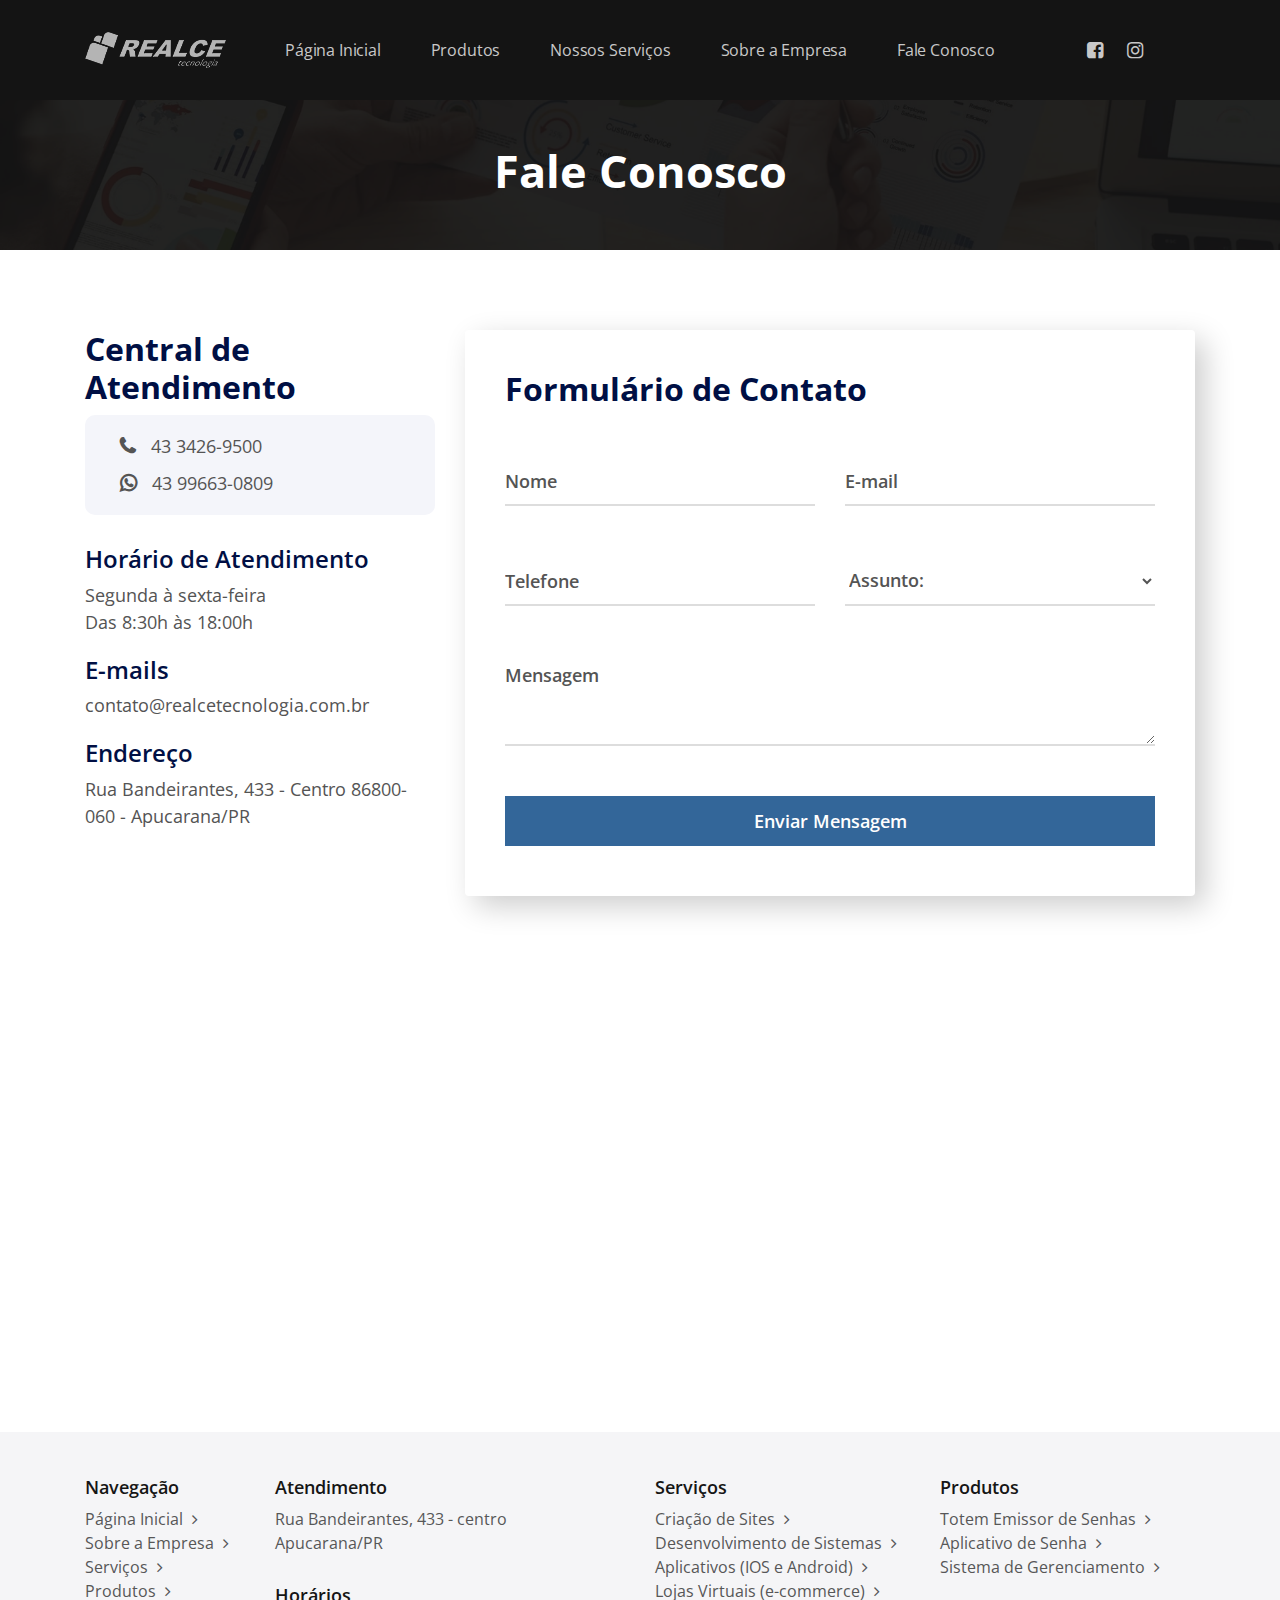
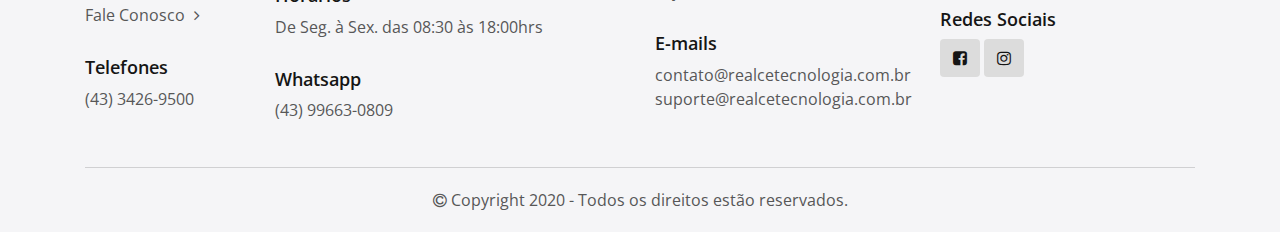
==== commit 06bb9c38: "correções" ====
--- a/contato.html
+++ b/contato.html
@@ -207,11 +207,11 @@
 				<div class="col-md-2">
 					<div class="conteudo-footer">
 						<h3>Navegação</h3>
-						<a href="#">Página Inicial <span class="fa fa-angle-right"></span></a>
-						<a href="#">Sobre a Empresa <span class="fa fa-angle-right"></span></a>
-						<a href="#">Serviços <span class="fa fa-angle-right"></span></a>
-						<a href="#">Produtos <span class="fa fa-angle-right"></span></a>
-						<a href="#">Fale Conosco <span class="fa fa-angle-right"></span></a>
+						<a href="index.html">Página Inicial <span class="fa fa-angle-right"></span></a>
+						<a href="sobre.html">Sobre a Empresa <span class="fa fa-angle-right"></span></a>
+						<a href="servico.html">Serviços <span class="fa fa-angle-right"></span></a>
+						<a href="produto.html">Produtos <span class="fa fa-angle-right"></span></a>
+						<a href="contato.html">Fale Conosco <span class="fa fa-angle-right"></span></a>
 					</div>
 					<div class="conteudo-footer">
 						<h3>Telefones</h3>
@@ -221,7 +221,7 @@
 				<div class="col-md-4">
 					<div class="conteudo-footer">
 						<h3>Atendimento</h3>
-						<p>Rua Apenas um Teste, 433 - centro<br>
+						<p>Rua Bandeirantes, 433 - centro<br>
 						Apucarana/PR</p>
 					</div>
 					<div class="conteudo-footer">
@@ -236,10 +236,10 @@
 				<div class="col-md-3">
 					<div class="conteudo-footer">
 						<h3>Serviços</h3>
-						<a href="#">Criação de Sites <span class="fa fa-angle-right"></span></a>
-						<a href="#">Desenvolvimento de Sistemas <span class="fa fa-angle-right"></span></a>
-						<a href="#">Aplicativos (IOS e Android) <span class="fa fa-angle-right"></span></a>
-						<a href="#">Lojas Virtuais (e-commerce) <span class="fa fa-angle-right"></span></a>
+						<a href="servico.html#item-site">Criação de Sites <span class="fa fa-angle-right"></span></a>
+						<a href="servico.html">Desenvolvimento de Sistemas <span class="fa fa-angle-right"></span></a>
+						<a href="servico.html#item-app">Aplicativos (IOS e Android) <span class="fa fa-angle-right"></span></a>
+						<a href="servico.html#item-loja">Lojas Virtuais (e-commerce) <span class="fa fa-angle-right"></span></a>
 					</div>
 					<div class="conteudo-footer">
 						<h3>E-mails</h3>
@@ -250,9 +250,9 @@
 				<div class="col-md-3">
 					<div class="conteudo-footer">
 						<h3>Produtos</h3>
-						<a href="#">Totem Emissor de Senhas <span class="fa fa-angle-right"></span></a>
-						<a href="#">Aplicativo de Senha <span class="fa fa-angle-right"></span></a>
-						<a href="#">Sistema de Gerenciamento <span class="fa fa-angle-right"></span></a>
+						<a href="produto.html">Totem Emissor de Senhas <span class="fa fa-angle-right"></span></a>
+						<a href="produto.html#app">Aplicativo de Senha <span class="fa fa-angle-right"></span></a>
+						<a href="produto.html#sistema">Sistema de Gerenciamento <span class="fa fa-angle-right"></span></a>
 					</div>
 					<div class="conteudo-footer social-footer">
 						<h3>Redes Sociais</h3>
--- a/css/estilo.css
+++ b/css/estilo.css
@@ -369,7 +369,7 @@
 	font-weight: 700;
 }
 .bloco-sistema-texto p {
-	font-size: 15px;
+	font-size: 16px;
 	font-weight: 500;
 	margin: 0px;
 }
--- a/css/estilo2.css
+++ b/css/estilo2.css
@@ -15,8 +15,7 @@
 
 /* Configurações Globais */
 * { margin: 0px; padding: 0px; }
-html, body { overflow-x: hidden;  }
-/*body { background: var(--preto-principal) !important; }*/
+html, body { overflow-x: hidden; scroll-behavior: smooth; }
 
 .contencao {
 	margin: 0 auto;
@@ -749,14 +748,14 @@
 }
 .content-bloco p {
 	margin: 0px;
-	font-size: 17px;
+	font-size: 19px;
 }
 .content-bloco .bloco-title {
 	color: var(--azul-escuro);
-	font-weight: 700;
-	font-size: 22px;
+	font-weight: 600;
+	font-size: 23px;
 	margin-bottom: 10px;
-	line-height: 26px;
+	/*line-height: 26px;*/
 }
 .bloco01, .bloco02, .bloco03, .bloco04 {
 	width: 400px;
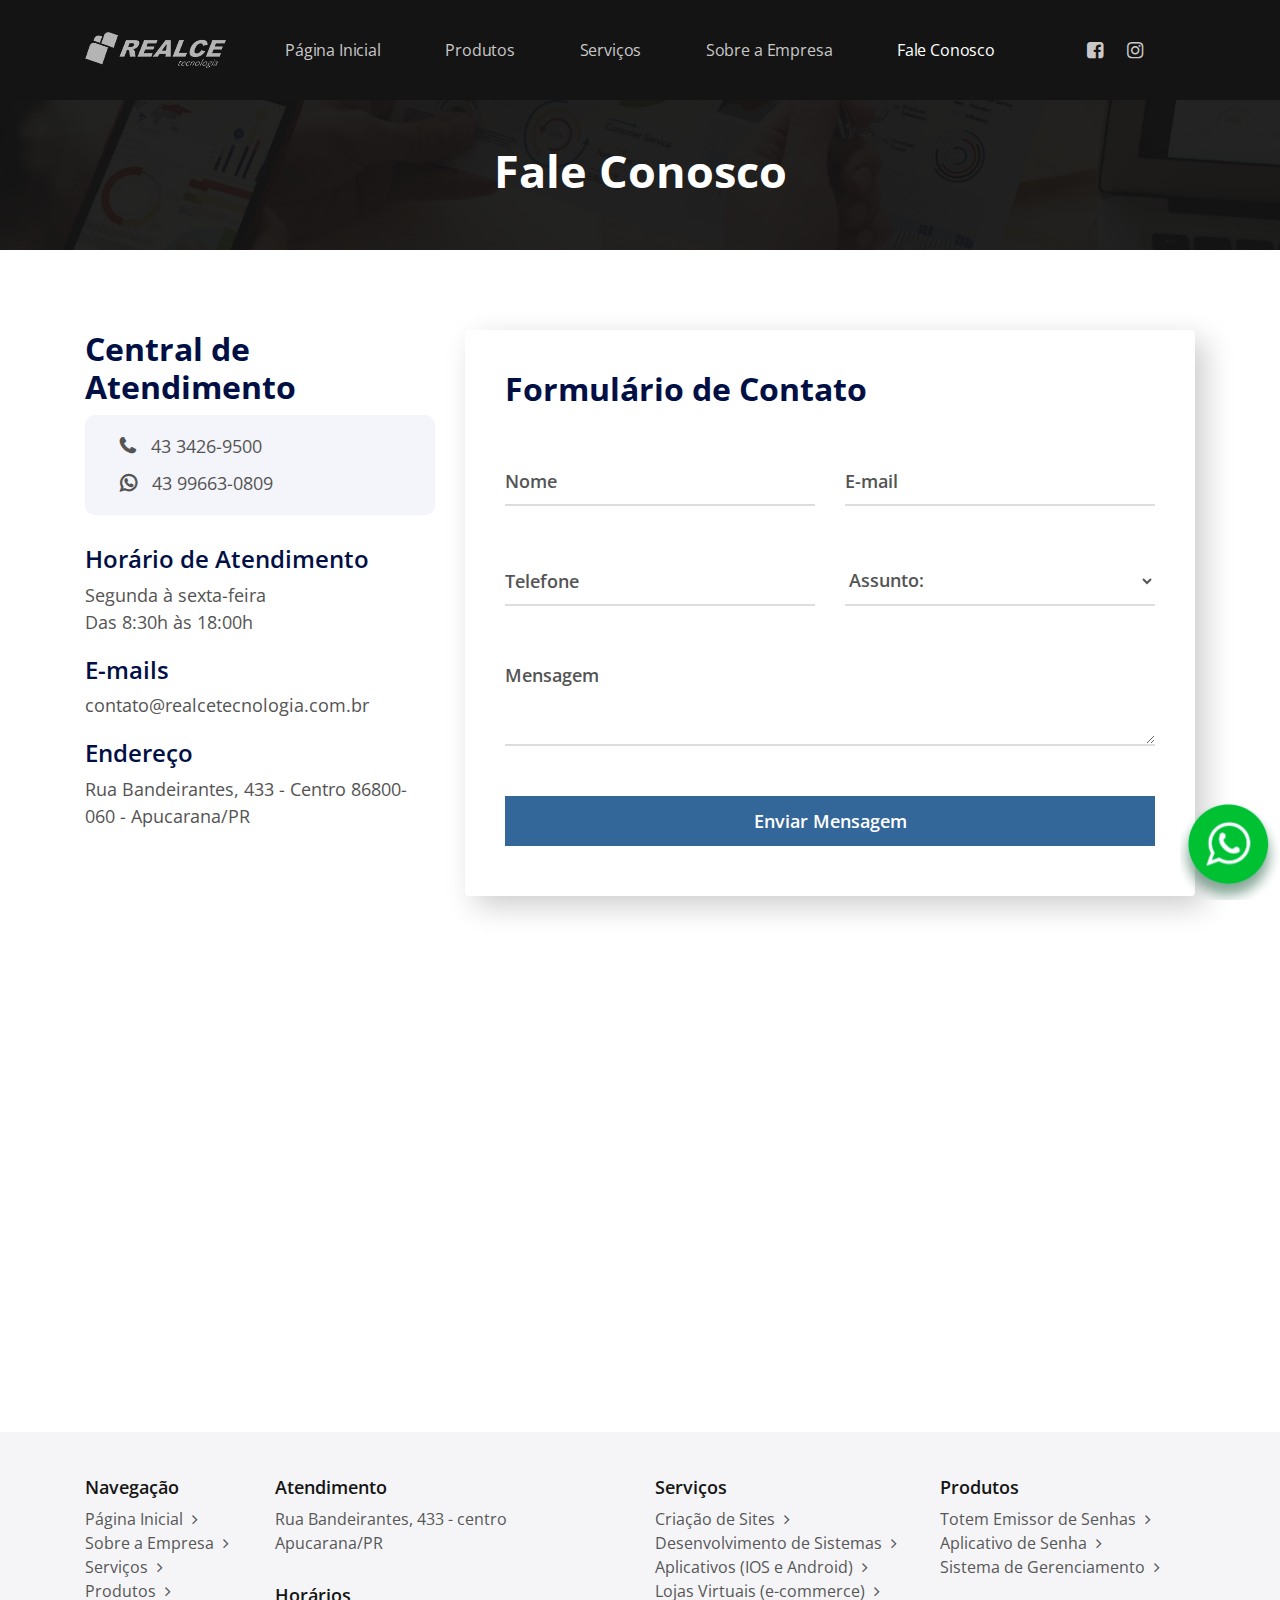
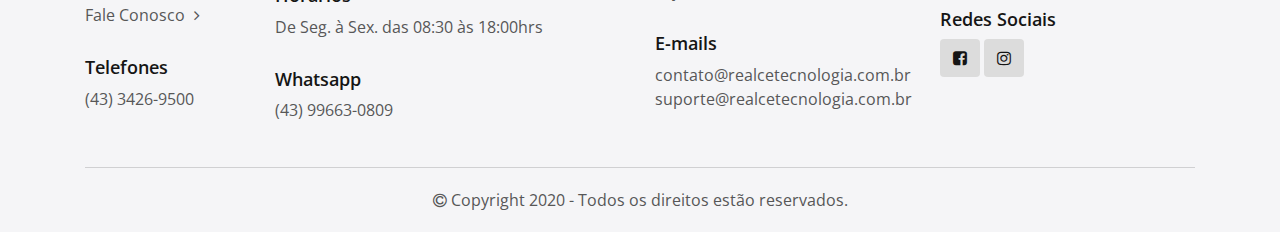
==== commit b577734c: "alterações" ====
--- a/contato.html
+++ b/contato.html
@@ -1,9 +1,30 @@
 <!DOCTYPE html>
 <html>
 <head>
+	<!-- Global site tag (gtag.js) - Google Analytics -->
+	<script async src="https://www.googletagmanager.com/gtag/js?id=UA-135856321-1"></script>
+	<script>
+		window.dataLayer = window.dataLayer || [];
+		function gtag(){dataLayer.push(arguments);}
+		gtag('js', new Date());
+
+		gtag('config', 'UA-135856321-1');
+	</script>
+
 	<meta charset="UTF-8">
 	<meta name="viewport" content="width=device-width, initial-scale=1.0">
-	<title>Realce Tecnologia</title>
+	<link rel="shortcut icon" type="image/x-icon" href="img/favicon.ico">
+	<title>Fale Conosco - Realce Tecnologia</title>
+
+	<!-- link pre load -->
+	<link rel="preload" href="css/bootstrap.min.css" as="style">
+	<link rel="preload" href="css/font-awesome.css" as="style">
+	<link rel="preload" href="css/animate.css" as="style">
+	<link rel="preload" href="css/estilo.css" as="style">
+	<link rel="preload" href="css/swiper.css" as="style">
+	<link rel="preload" href="js/jquery.js" as="script">
+	<link rel="preload" href="js/swiper.js" as="script">
+	<link rel="preload" href="fonts/fontawesome-webfont.woff2" as="font/woff2" crossorigin="anonymous">
 
 	<!-- links -->
 	<link rel="stylesheet" href="css/bootstrap.min.css">
@@ -20,13 +41,25 @@
 </head>
 <body>
 
+	<div class="convite">
+		<div class="alert alert-success" role="alert">
+			Estamos prontos para atendê-lo(a)!
+		</div>
+	</div>
+
+	<div class="whatsapp">
+		<a href="https://api.whatsapp.com/send?phone=5543996630809&text=Olá,%20tudo%20bem?" target="_blank">
+			<img src="img/icon_whatsapp.png" alt="atendimento por whatsapp">
+		</a>
+	</div>
+
 	<div class="nav">
 		<div class="container">
 			<div class="row">
 				<div class="col-md-2">
 					<div class="conteudo-nav">
 						<a href="index.html">
-							<img src="img/icon_logo.png" alt="">
+							<img src="img/icon_logo.png" alt="Totem Emissão de Senha || autoatendimento || totem || terminal de auto atendimento || atendimento">
 						</a>
 					</div>
 				</div>
@@ -35,17 +68,17 @@
 						<ul class="menu">
 							<li><a href="index.html">Página Inicial</a></li>
 							<li><a href="produto.html">Produtos</a></li>
-							<li><a href="servico.html">Nossos Serviços</a></li>
+							<li><a href="servico.html">Serviços</a></li>
 							<li><a href="sobre.html">Sobre a Empresa</a></li>
-							<li><a href="contato.html">Fale Conosco</a></li>
+							<li><a href="contato.html" style="color: white;">Fale Conosco</a></li>
 						</ul>
 					</div>
 				</div>
 				<div class="col-md-2">
 					<div class="conteudo-nav">
 						<ul class="social">
-							<li><a href="#" target="_blank"><i class="fa fa-facebook-square" aria-hidden="true"></i></a></li>
-							<li><a href="#" target="_blank"><i class="fa fa-instagram" aria-hidden="true"></i></a></li>
+							<li><a href="https://www.facebook.com/realcetecnologia" target="_blank"><i class="fa fa-facebook-square" aria-hidden="true"></i></a></li>
+							<li><a href="https://www.instagram.com/realcetecnologia/" target="_blank"><i class="fa fa-instagram" aria-hidden="true"></i></a></li>
 						</ul>
 					</div>
 				</div>
@@ -59,7 +92,7 @@
 				<div class="col-6">
 					<div class="conteudo-nav-responsivo">
 						<a href="index.html">
-							<img src="img/icon_logo.png" alt="">
+							<img src="img/icon_logo.png" alt="Totem Emissão de Senha || autoatendimento || totem || terminal de auto atendimento || atendimento">
 						</a>
 					</div>
 				</div>
@@ -72,15 +105,15 @@
 				</div>
 				<div class="col-12">
 					<ul>
-						<li><a href="#">Página Inicial</a></li>
-						<li><a href="#">Produtos</a></li>
-						<li><a href="#">Nossos Serviços</a></li>
-						<li><a href="#">Sobre a Empresa</a></li>
-						<li><a href="#">Fale Conosco</a></li>
+						<li><a href="index.html">Página Inicial</a></li>
+						<li><a href="produto.html">Produtos</a></li>
+						<li><a href="servico.html">Serviços</a></li>
+						<li><a href="sobre.html">Sobre a Empresa</a></li>
+						<li><a href="contato.html">Fale Conosco</a></li>
 					</ul>
 					<ul class="social">
-						<li><a href="#" target="_blank"><i class="fa fa-facebook-square" aria-hidden="true"></i></a></li>
-						<li><a href="#" target="_blank"><i class="fa fa-instagram" aria-hidden="true"></i></a></li>
+						<li><a href="https://www.facebook.com/realcetecnologia" target="_blank"><i class="fa fa-facebook-square" aria-hidden="true"></i></a></li>
+						<li><a href="https://www.instagram.com/realcetecnologia/" target="_blank"><i class="fa fa-instagram" aria-hidden="true"></i></a></li>
 					</ul>
 				</div>
 			</div>
@@ -256,8 +289,8 @@
 					</div>
 					<div class="conteudo-footer social-footer">
 						<h3>Redes Sociais</h3>
-						<a href="#" target="_blank"><i class="fa fa-facebook-square"></i></a>
-						<a href="#" target="_blank"><i class="fa fa-instagram"></i></a>
+						<a href="https://www.facebook.com/realcetecnologia" target="_blank"><i class="fa fa-facebook-square"></i></a>
+						<a href="https://www.instagram.com/realcetecnologia/" target="_blank"><i class="fa fa-instagram"></i></a>
 					</div>
 				</div>
 			</div>
@@ -282,6 +315,16 @@
 	<script src="js/meu.js"></script>
 	<script src="js/jquery.mask.js"></script>
 	<script>
+
+		$(document).ready(function(){
+			setTimeout(function (){
+				$('.convite').addClass('convite-ativo');
+				setTimeout(function(){
+					$('.convite').removeClass('convite-ativo');
+				}, 5000);
+			}, 3000);
+		});
+
 		new WOW().init();
 
 		var swiperSistema = new Swiper('.swiper-container-sistema', {
--- a/css/estilo.css
+++ b/css/estilo.css
@@ -309,18 +309,14 @@
 	height: 100%;
 	overflow: hidden;
 }
-.bloco-sistema:hover .bloco-sistema-icone:before {
-	animation: abrindo 2.3s infinite;
-}
-.bloco-sistema:hover {
-	cursor: auto;
-}
 .bloco-sistema {
 	position: relative;
 	width: 100%;
 	background-color: white;
 	padding: 20px 20px;
 	border-radius: 5px;
+	transition: .3s;
+	min-height: 260px;
 }
 .bloco-sistema-icone {
 	position: relative;
@@ -373,6 +369,27 @@
 	font-weight: 500;
 	margin: 0px;
 }
+.bloco-sistema:hover {
+	background-color: var(--azul);
+	transform: translateY(10px);
+	cursor: default;
+}
+.bloco-sistema:hover * {
+	color: white;
+}
+.bloco-sistema:hover .bloco-sistema-icone {
+	background-color: white;
+	opacity: 1;
+}
+.bloco-sistema:hover .bloco-sistema-icone i {
+	color: var(--azul);
+}
+.bloco-sistema:hover .bloco-sistema-icone:before {
+	animation: abrindo 2.3s infinite;
+}
+.bloco-sistema:hover {
+	cursor: auto;
+}
 
 /* solucao */
 .solucao {
@@ -522,6 +539,7 @@
 	-webkit-backdrop-filter: blur(10px);
    	backdrop-filter: blur(10px);
    	transition: .3s;
+   	animation: fadeInDown .5s;
 }
 .nav-fixed-responsive {
 	position: fixed;
@@ -804,4 +822,75 @@
 	100% {
 		box-shadow: 0px 0px 0px 0px #b7cde8;
 	}
+}
+
+.swiper-slide-sistema, .swiper-slide-app {
+	position: relative;
+	width: 100%;
+	height: 100%;
+	overflow-x: hidden;
+}
+.slide-sistema, .slide-app {
+	width: 100%;
+	height: 400px;
+	background-color: transparent;
+	border-radius: 15px;
+	background-size: contain;
+	background-position: 50% 50%;
+	background-repeat: no-repeat;
+}
+.slide-app {
+	height: 500px;
+}
+
+
+.convite {
+	position: fixed;
+	width: auto;
+	right: 80px;
+	bottom: 10px;
+	z-index: 99;
+	transition: .3s;
+	display: none;
+	overflow-x: hidden;
+}
+.convite-ativo {
+	display: block !important;
+	animation: fadeInRight .8s;
+}
+.whatsapp {
+	position: fixed;
+	right: 0px;
+	bottom: 0px;
+	z-index: 99;
+}
+.whatsapp img {
+	width: 100px;
+}
+.whatsapp img:hover, .whatsapp img:focus {
+	animation: jelly .7s infinite;
+}
+
+@keyframes jelly {
+	from {
+		transform: scale(1, 1);
+	}
+	30% {
+		transform: scale(1.25, 0.75);
+	}
+	40% {
+    	transform: scale(0.75, 1.25);
+	}
+  	50% {
+    	transform: scale(1.15, 0.85);
+  	}
+  	65% {
+   	 	transform: scale(.95, 1.05);
+  	}
+  	75% {
+    	transform: scale(1.05, .95);
+  	}
+  	to {
+    	transform: scale(1, 1);
+  	}
 }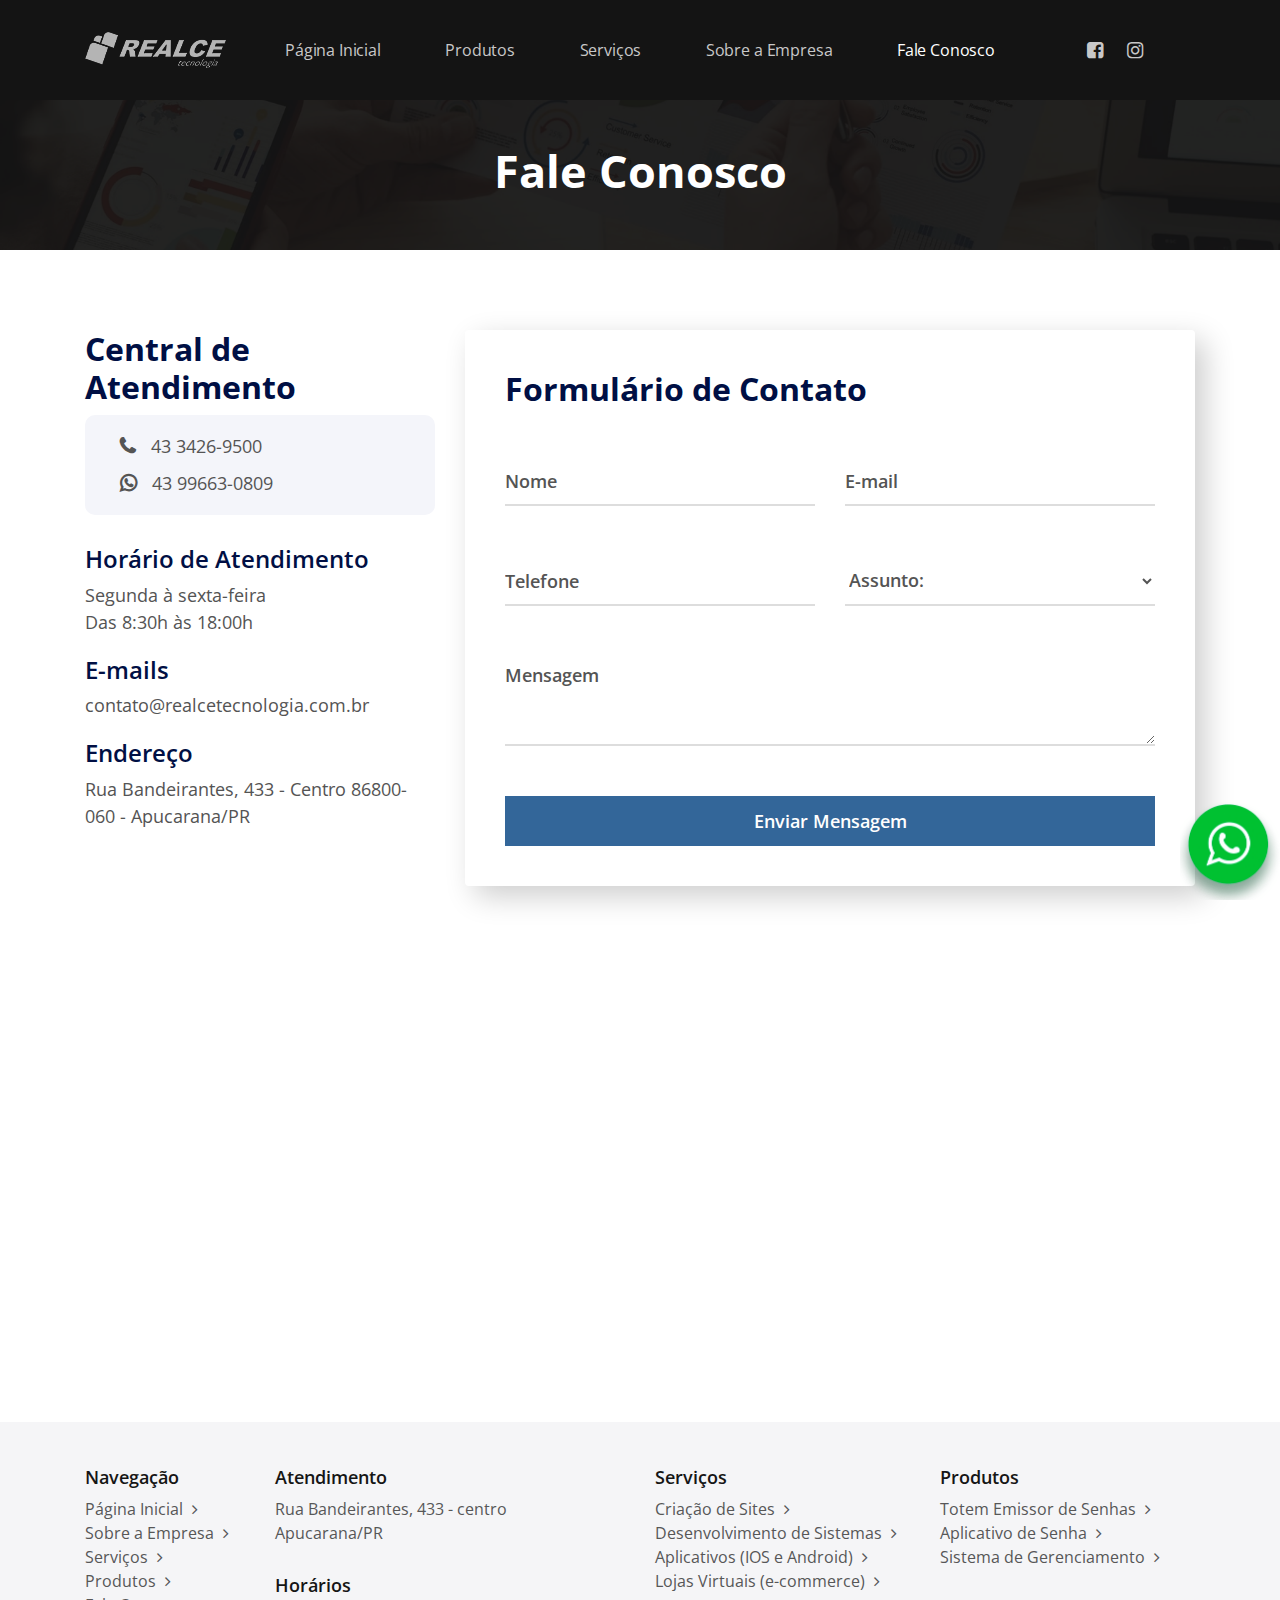
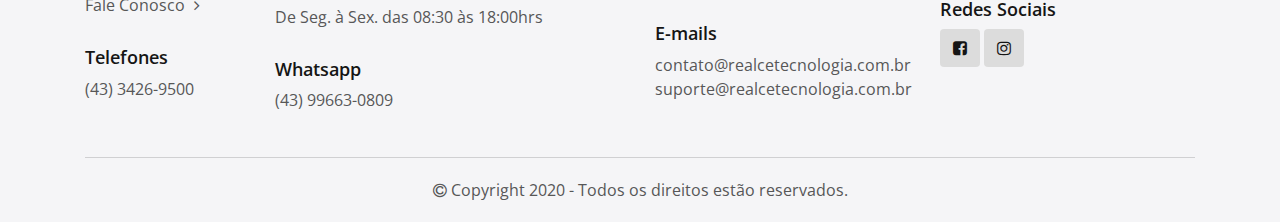
==== commit 710f6049: "correções finais" ====
--- a/contato.html
+++ b/contato.html
@@ -158,8 +158,6 @@
 					</div>
 				</div>
 
-				<!-- <div class="col-md-1"></div> -->
-
 				<div class="col-md-8">
 					<div class="content-form" style="padding: 40px; box-shadow: 10px 10px 30px rgba(0,0,0,.2);border-radius: 4px;">
 						<h3>Formulário de Contato</h3>
@@ -213,7 +211,7 @@
 								</div>
 
 								<div class="col-md-12">
-									<div class="content-input">
+									<div class="content-input" style="margin-bottom: 0px;">
 										<input type="button" class="enviarMensagem" value="Enviar Mensagem">
 									</div>
 								</div>
@@ -312,7 +310,6 @@
 	<script src="js/jquery.js"></script>
 	<script src="js/swiper.js"></script>
 	<script src="js/wow.min.js"></script>
-	<script src="js/meu.js"></script>
 	<script src="js/jquery.mask.js"></script>
 	<script>
 
--- a/css/estilo.css
+++ b/css/estilo.css
@@ -422,11 +422,11 @@
 }
 .bloco-solucao-texto p {
 	font-size: 20px;
-	font-weight: 500;
+	font-weight: 400;
 }
 .bloco-solucao-texto a {
 	font-size: 22px;
-	font-weight: 500;
+	font-weight: 400;
 	transition: .3s;
 }
 .bloco-solucao-texto span {
--- a/css/estilo.css
+++ b/css/estilo.css
@@ -422,11 +422,11 @@
 }
 .bloco-solucao-texto p {
 	font-size: 20px;
-	font-weight: 500;
+	font-weight: 400;
 }
 .bloco-solucao-texto a {
 	font-size: 22px;
-	font-weight: 500;
+	font-weight: 400;
 	transition: .3s;
 }
 .bloco-solucao-texto span {
